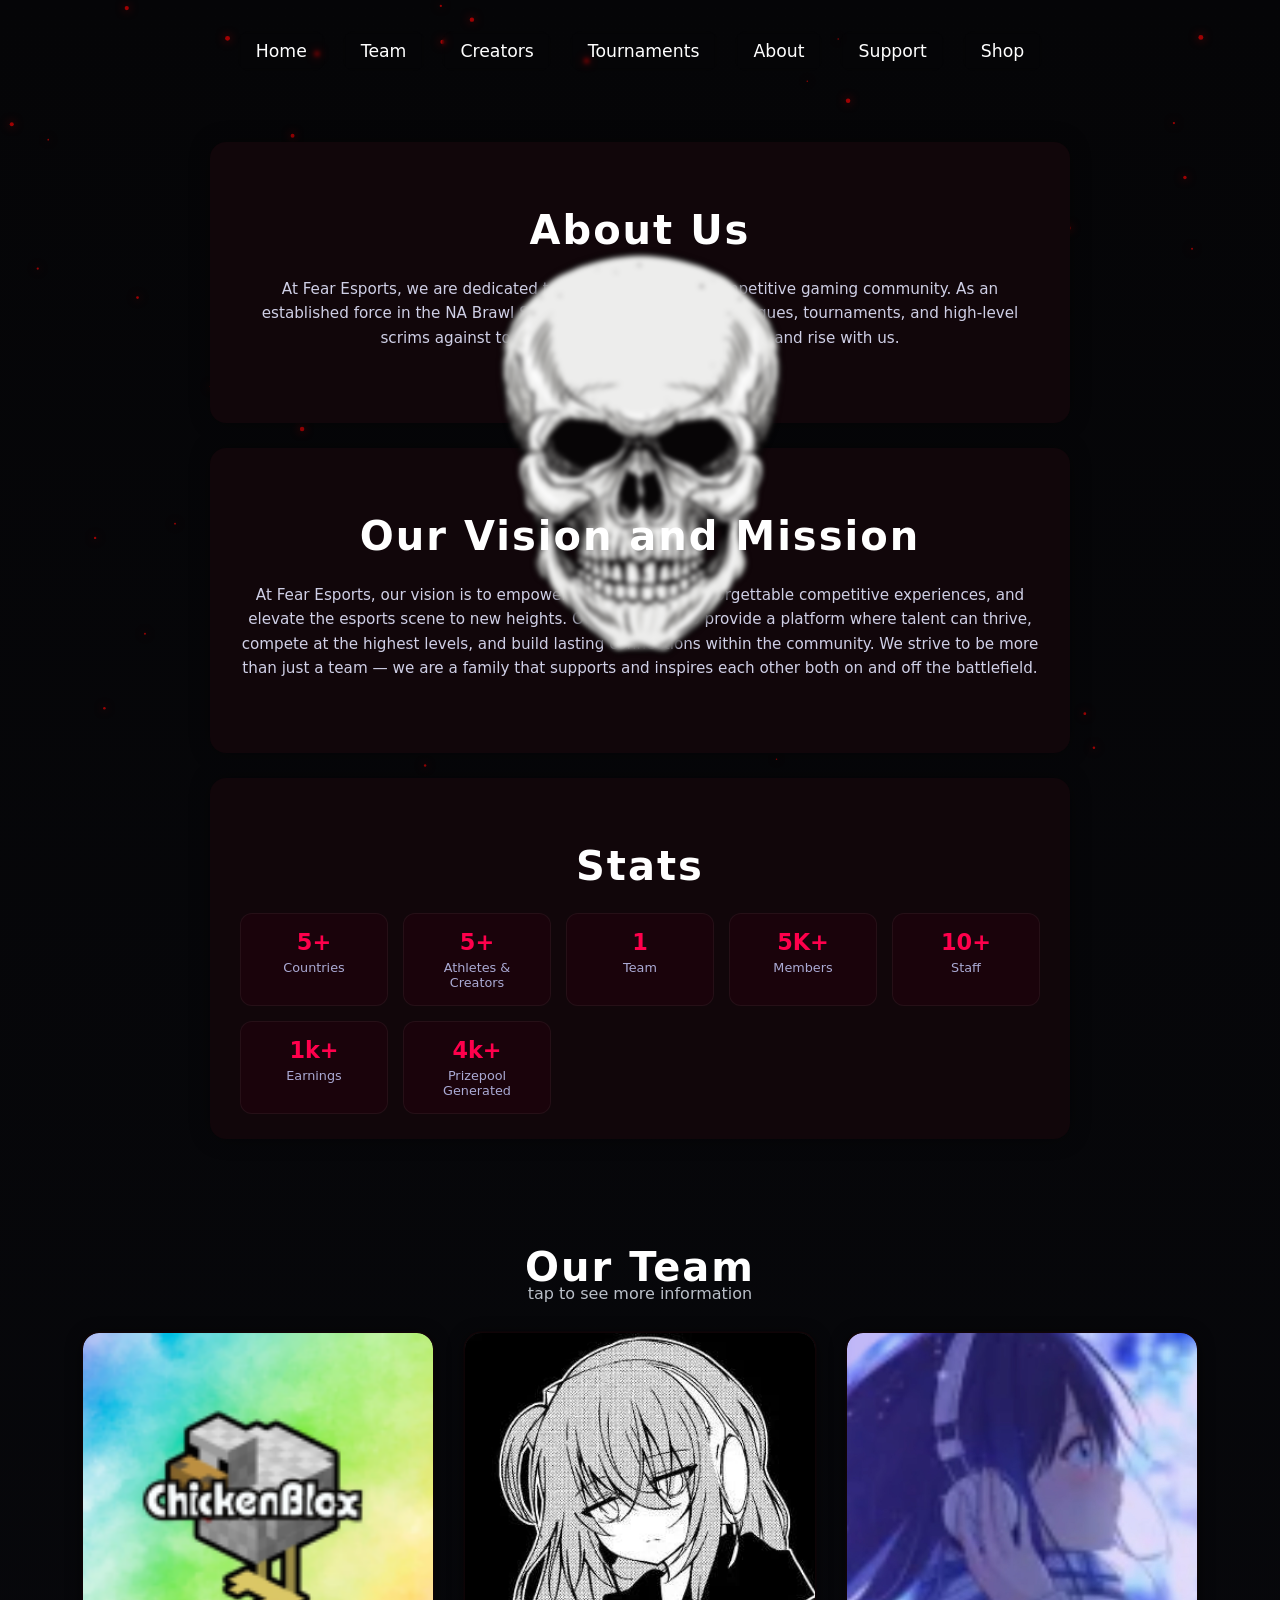
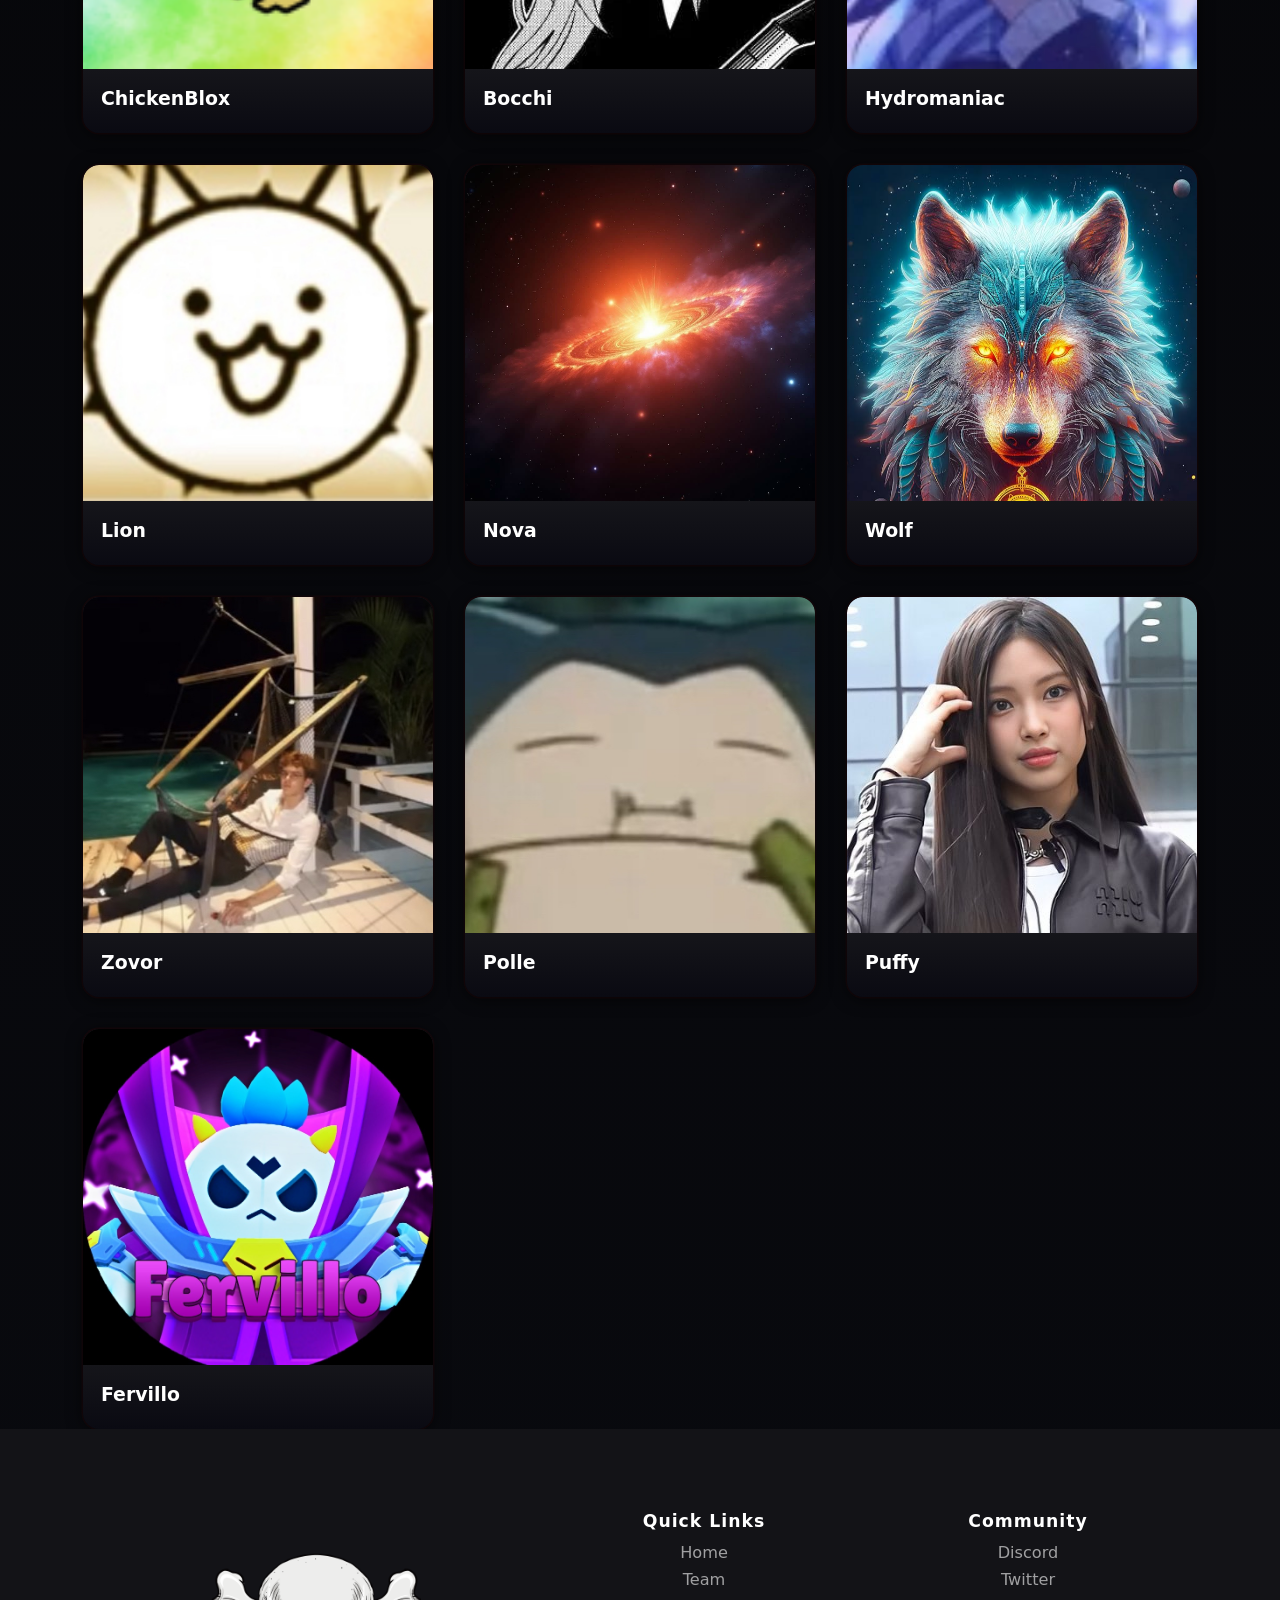
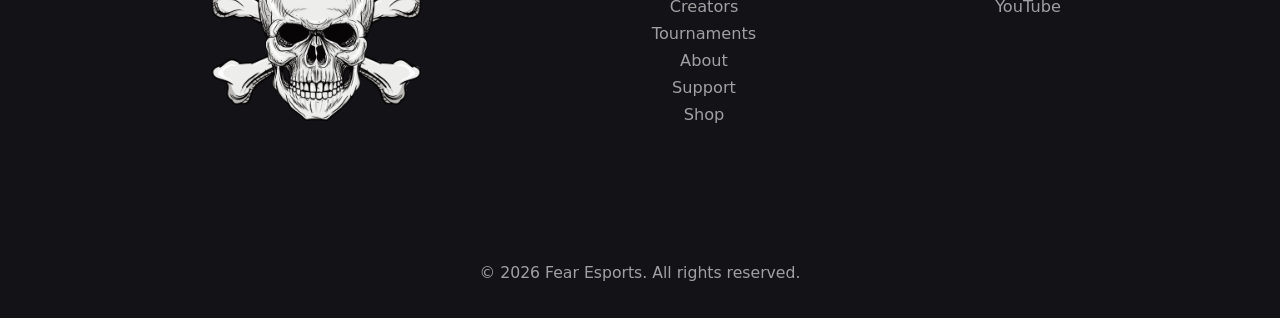
==== about.html @ 71921bb9 "Update about.html" ====
<!doctype html>
    <html lang="en">
    <head>
         <link rel="stylesheet" href="style.css">
        <meta charset="utf-8" />
        <meta name="viewport" content="width=device-width,initial-scale=1" />
        <title>About - Fear Esports</title>
    </head>
    <body>
        <canvas id="particles"></canvas>
        <header>
               
            <nav>
                <a href="index.html">Home</a>
                <a href="team.html">Team</a>
                <a href="creators.html">Creators</a>
                <a href="tournaments.html">Tournaments</a>
                <a href="about.html">About</a>
                 <a href="https://www.paypal.com/paypalme/FearEsportsOfficial?country.x=US&locale.x=en_US" target="_blank">Support</a>
                <a href="shop.html">Shop</a>
            </nav>
        </header>
 




          <main>
                <canvas id="particles"></canvas>
      
               <img src="skull2.png" class="bg-skull2">

   
            <section class="about-cards-section">
       <div class="about-container">

    <div class="about-section">
        <h2 class="about-title">About Us</h2>
        <p class="about-description">
            At Fear Esports, we are dedicated to building a thriving competitive gaming community. As an established force in the NA Brawl Stars scene, we compete in leagues, tournaments, and high-level scrims against top-tier teams. Join the Skullreapers and rise with us.
        </p>
    </div>

    <div class="about-section">
        <h2 class="about-title">Our Vision and Mission</h2>
        <p class="about-description">
          At Fear Esports, our vision is to empower players, create unforgettable competitive experiences, and elevate the esports scene to new heights. Our mission is to provide a platform where talent can thrive, compete at the highest levels, and build lasting connections within the community. We strive to be more than just a team — we are a family that supports and inspires each other both on and off the battlefield.
    </p>
        </p>
    </div>

    <div class="about-section">
        <h2 class="about-title">Stats</h2>
        <div class="stats-grid">
            <div class="stat-box">
                <div class="stat-number">5+</div>
                <div class="stat-label">Countries</div>
            </div>
            <div class="stat-box">
                <div class="stat-number">5+</div>
                <div class="stat-label">Athletes & Creators</div>
            </div>
            <div class="stat-box">
                <div class="stat-number">1</div>
                <div class="stat-label">Team</div>
            </div>
            <div class="stat-box">
                <div class="stat-number">5K+</div>
                <div class="stat-label">Members</div>
            </div>
            <div class="stat-box">
                <div class="stat-number">10+</div>
                <div class="stat-label">Staff</div>
            </div>
            <div class="stat-box">
                <div class="stat-number">1k+</div>
                <div class="stat-label">Earnings</div>
            </div>
            <div class="stat-box">
                <div class="stat-number">4k+</div>
                <div class="stat-label">Prizepool Generated</div>
            </div> 
            </div>
        </div>
    </div>

</div>
            </section>







            <section class="admin-section">
                <h2 class="about-title">Our Team</h2>
                <p style="text-align: center; position: relative; top: -30px;">tap to see more information</p>


                
            <!-- Roles 
                <span class="team-card-roleabout COO">Owner</span>
                <span class="team-card-roleabout NAManager">NA Manager</span>
                <span class="team-card-roleabout SocialMediaManager">Social Media Manager</span>
                <span class="team-card-roleabout HeadofTournamentManagement">Head of Tournament Management</span>
                <span class="team-card-roleabout EUManager">EU Manager</span>
                <span class="team-card-roleabout EventsOrganizer">Events Organizer</span>
                <span class="team-card-roleabout HeadofContentCreation">Head of Content Creation</span>
                <span class="team-card-roleabout APACManager">APAC Manager</span>
                <span class="team-card-roleabout TournamentAdmin">Tournament Admin</span>
                <span class="team-card-roleabout HeadofTicketSupport">Head of Ticket Support</span>
                <span class="team-card-roleabout OutreachManager">Outreach Manager</span>
                <span class="team-card-roleabout HeadofActivityManagement">Head of Activity Management</span>
                <span class="team-card-roleabout AEO">AEO</span>
                <span class="team-card-roleabout HeadofBranding">Head of Branding</span>
            -->
                <div class="team-cards-grid admin-cards-grid">
                    <div class="team-card" tabindex="0">
                        <div class="team-card-inner">
                            <div class="team-card-front">
                                <div class="team-card-img-wrap">
                                    <img src="ChickenBlox.png" alt="Admin 1" class="team-card-img">
                                    <div class="team-card-img-gradient"></div>
                                </div>
                                <div class="team-card-info">
                                    <div class="team-card-name">ChickenBlox</div>
                                 
                               
                                </div>
                            </div>
                            <div class="team-card-back">
                                <div class="team-card-back-content">
                                        <div class="team-card-roleabout-row">
                                            <span class="team-card-roleabout COO">Owner</span>
                                            <span class="team-card-roleabout NAManager">NA Manager</span>
                                            <span class="team-card-roleabout HeadofTournamentManagement">Head of Tournament Management</span>
                               
                                        </div>
                                
                                    <div class="team-card-socials">
                                    <a href="https://brawlytix.com/profile/2QLRUU208" target="_blank" class="team-card-social bs" aria-label="Twitter">BS</a>
                                    </div>
                                    <div class="team-card-desc">I fear the pain has just started</div>
                                </div>
                            </div>
                        </div>
                    </div>
                    <div class="team-card" tabindex="0">
                        <div class="team-card-inner">
                            <div class="team-card-front">
                                <div class="team-card-img-wrap">
                                    <img src="Boochi.jpg" alt="Admin 1" class="team-card-img">
                                    <div class="team-card-img-gradient"></div>
                                </div>
                                <div class="team-card-info">
                                    <div class="team-card-name">Bocchi</div>
                                    
                          
                                </div>
                            </div>
                            <div class="team-card-back">
                                <div class="team-card-back-content">
                                                    <span class="team-card-roleabout EUManager">EU Manager</span>
                <span class="team-card-roleabout EventsOrganizer">Events Organizer</span>
                                
                                    <div class="team-card-socials">
                                       <a href="https://brawlytix.com/profile/PQU9CRCYG" target="_blank" class="team-card-social bs" aria-label="Twitter">BS</a>
                                    </div>
                                    <div class="team-card-desc">randomassquotethatiwillyoinkfromdiscord</div>
                                </div>
                            </div>
                        </div>
                    </div>
                         <div class="team-card" tabindex="0">
                        <div class="team-card-inner">
                            <div class="team-card-front">
                                <div class="team-card-img-wrap">
                                    <img src="Hydromaniac.png" alt="Admin 1" class="team-card-img">
                                    <div class="team-card-img-gradient"></div>
                                </div>
                                <div class="team-card-info">
                                    <div class="team-card-name">Hydromaniac</div>
                                    
                          
                                </div>
                            </div>
                            <div class="team-card-back">
                                <div class="team-card-back-content">
                                               <span class="team-card-roleabout HeadofContentCreation">Head of Content Creation</span>
                                
                                    <div class="team-card-socials">
                                      <a href="https://brawlytix.com/profile/2JLG9PQUOY" target="_blank" class="team-card-social bs" aria-label="Twitter">BS</a>
                                    </div>
                                    <div class="team-card-desc">Life is a lemon, if you take a singular bite it seems sour, take enough bites and it starts to get sweet</div>
                                </div>
                            </div>
                        </div>
                    </div>
                    <div class="team-card" tabindex="0">
                        <div class="team-card-inner">
                            <div class="team-card-front">
                                <div class="team-card-img-wrap">
                                    <img src="Lion.png" alt="Admin 1" class="team-card-img">
                                    <div class="team-card-img-gradient"></div>
                                </div>
                                <div class="team-card-info">
                                    <div class="team-card-name">Lion</div>
                                    
                          
                                </div>
                            </div>
                            <div class="team-card-back">
                                <div class="team-card-back-content">
                                                <span class="team-card-roleabout APACManager">APAC Manager</span>
                                                          <span class="team-card-roleabout TournamentAdmin">Tournament Admin</span>
                                                                    <span class="team-card-roleabout HeadofTicketSupport">Head of Ticket Support</span>
                                
                                    <div class="team-card-socials">
                                    <a href="https://brawlytix.com/profile/8RQ9YLQ9V" target="_blank" class="team-card-social bs" aria-label="Twitter">BS</a>
                                    </div>
                                    <div class="team-card-desc">I don't serve for fame, I serve to help</div>
                                </div>
                            </div>
                        </div>
                    </div>
                         <div class="team-card" tabindex="0">
                        <div class="team-card-inner">
                            <div class="team-card-front">
                                <div class="team-card-img-wrap">
                                    <img src="Nova.jpg" alt="Admin 1" class="team-card-img">
                                    <div class="team-card-img-gradient"></div>
                                </div>
                                <div class="team-card-info">
                                    <div class="team-card-name">Nova</div>         
                                </div>
                            </div>
                            <div class="team-card-back">
                                <div class="team-card-back-content">
                                               <span class="team-card-roleabout OutreachManager">Outreach Manager</span>
                                                     <span class="team-card-roleabout HeadofActivityManagement">Head of Activity Management</span>
                                
                                    <div class="team-card-socials">
                                   <a href="https://brawlytix.com/profile/2LQG2PVPOU" target="_blank" class="team-card-social bs" aria-label="Twitter">BS</a>
                                    </div>
                                    <div class="team-card-desc">Death of a star</div>
                                </div>
                            </div>
                        </div>
                    </div>
                         <div class="team-card" tabindex="0">
                        <div class="team-card-inner">
                            <div class="team-card-front">
                                <div class="team-card-img-wrap">
                                    <img src="Rostervviof.png" alt="Admin 1" class="team-card-img">
                                    <div class="team-card-img-gradient"></div>
                                </div>
                                <div class="team-card-info">
                                    <div class="team-card-name">Wolf</div>
                                    
                          
                                </div>
                            </div>
                            <div class="team-card-back">
                                <div class="team-card-back-content">
                                              <span class="team-card-roleabout NAManager">NA Manager</span>
                                
                                    <div class="team-card-socials">
                                       <a href="https://brawlytix.com/profile/PCLQPQC9J" target="_blank" class="team-card-social bs" aria-label="Twitter">BS</a>
                                    </div>
                                    <div class="team-card-desc">Twilight now shines where shadows once were</div>
                                </div>
                            </div>
                        </div>
                    </div>
                         <div class="team-card" tabindex="0">
                        <div class="team-card-inner">
                            <div class="team-card-front">
                                <div class="team-card-img-wrap">
                                    <img src="zovor.png" alt="Admin 1" class="team-card-img">
                                    <div class="team-card-img-gradient"></div>
                                </div>
                                <div class="team-card-info">
                                    <div class="team-card-name">Zovor</div>
                                    
                          
                                </div>
                            </div>
                            <div class="team-card-back">
                                <div class="team-card-back-content">
                                                <span class="team-card-roleabout AEO">AEO</span>
                                                         <span class="team-card-roleabout APACManager">APAC Manager</span>
                                                         <span class="team-card-roleabout HeadofBranding">Head of Branding</span>
                                
                                    <div class="team-card-socials">
                                       <a href="https://brawlytix.com/profile/2L2CJVG20" target="_blank" class="team-card-social bs" aria-label="Twitter">BS</a>
                                    </div>
                                    <div class="team-card-desc">You’ll meet a lot of stupid people in life that you will need to ignore</div>
                                </div>
                            </div>
                        </div>
                    </div>
                         <div class="team-card" tabindex="0">
                        <div class="team-card-inner">
                            <div class="team-card-front">
                                <div class="team-card-img-wrap">
                                    <img src="Polle.png" alt="Admin 1" class="team-card-img">
                                    <div class="team-card-img-gradient"></div>
                                </div>
                                <div class="team-card-info">
                                    <div class="team-card-name">Polle</div>
                                    
                          
                                </div>
                            </div>
                            <div class="team-card-back">
                                <div class="team-card-back-content">
                                      <span class="team-card-roleabout TournamentAdmin">Tournament Admin</span>
                                
                                    <div class="team-card-socials">
                                       <a href="https://brawlytix.com/profile/9YQURLYU" target="_blank" class="team-card-social bs" aria-label="Twitter">BS</a>
                                    </div>
                                    <div class="team-card-desc">i am eepy</div>
                                </div>
                            </div>
                        </div>
                    </div>
                         <div class="team-card" tabindex="0">
                        <div class="team-card-inner">
                            <div class="team-card-front">
                                <div class="team-card-img-wrap">
                                    <img src="Puffy.png" alt="Admin 1" class="team-card-img">
                                    <div class="team-card-img-gradient"></div>
                                </div>
                                <div class="team-card-info">
                                    <div class="team-card-name">Puffy</div>
                                    
                          
                                </div>
                            </div>
                            <div class="team-card-back">
                                <div class="team-card-back-content">
                                      <span class="team-card-roleabout TournamentAdmin">Tournament Admin</span>
                                                   <span class="team-card-roleabout NAManager">NA Manager</span>
                                
                                    <div class="team-card-socials">
                                   <a href="https://brawlytix.com/profile/L20GJJURY" target="_blank" class="team-card-social bs" aria-label="Twitter">BS</a>
                                    </div>
                                    <div class="team-card-desc">Stay afraid, but do it anyway. What's important is the action.</div>
                                </div>
                            </div>
                        </div>
                    </div>
                         <div class="team-card" tabindex="0">
                        <div class="team-card-inner">
                            <div class="team-card-front">
                                <div class="team-card-img-wrap">
                                    <img src="Fervillo.png" alt="Admin 1" class="team-card-img">
                                    <div class="team-card-img-gradient"></div>
                                </div>
                                <div class="team-card-info">
                                    <div class="team-card-name">Fervillo</div>
                                    
                          
                                </div>
                            </div>
                            <div class="team-card-back">
                                <div class="team-card-back-content">
                                                 <span class="team-card-roleabout TournamentAdmin">Tournament Admin</span>
                                
                                    <div class="team-card-socials">
                            <a href="https://brawlytix.com/profile/8222C9809" target="_blank" class="team-card-social bs" aria-label="Twitter">BS</a>
                                    </div>
                                    <div class="team-card-desc">Be happy with what you have today, because tomorrow you might lose it</div>
                                </div>
                            </div>
                        </div>
                    </div>


                    

                </div>
            </section>
        </main>







        
               <footer>
             <footer class="esports-footer">
                    <div class="footer-main">
                        <div class="footer-col brand-col">
                            <img src="skull.png" alt="Footer Logo or Banner" style="max-width:250px;display:block;margin:0 auto 30px auto;"> 
                        </div>
                        <div class="footer-col">
                            <div class="footer-title">Quick Links</div>
                            <ul class="footer-links">
                            <li><a href="index.html">Home</a></li>
                            <li><a href="team.html">Team</a></li>
                            <li><a href="creators.html">Creators</a></li>
                            <li><a href="tournaments.html">Tournaments</a></li>
                            <li><a href="about.html">About</a></li>
                            <li><a href="support.html">Support</a></li>
                            <li><a href="shop.html">Shop</a></li>
                            </ul>
                        </div>
                    
                        <div class="footer-col">
                            <div class="footer-title">Community</div>
                            <ul class="footer-links">
                                <li><a href="https://discord.gg/6zn6gR9SNB" target="_blank" rel="noopener">Discord</a></li>
                                <li><a href="https://x.com/FearEsportsAcc" target="_blank" rel="noopener">Twitter</a></li>
                                <li><a href="https://www.youtube.com/@OfficialFearEsports" target="_blank" rel="noopener">YouTube</a></li>
                            </ul>
                        </div>
                    </div>
                    <div class="footer-bottom-bar">
                        <div class="footer-bottom-content">
                            <span class="footer-copyright">© 2026 Fear Esports. All rights reserved.</span>
                            <span class="footer-legal">
                    
                            </span>
                        </div>
                    </div>
           
            
    </footer>
                
          <div id="shop-modal" class="modal" style="display:none;">
            <div class="modal-content">
                <span class="close" id="close-modal">&times;</span>
                <h2>WIP</h2>
                <p>this site is under construction</p>
            </div>
        </div>

    

    <script src="scripts.js"></script>
    </body>
    </html>
---- style.css ----
.team-card-roleabout-row {
    display: flex;
    flex-wrap: wrap;
    gap: 8px;
    padding: 8px 0;
    justify-content: flex-start;
    align-items: center;
}
.team-card-roleabout {
    margin: 0;
}

/* CHIKEN, ALL OF THIS IS INDEX OR MAIN PAGE SETTINGS, IF YOU WANT TO CHANGE ANYTHING ON THE OTHER PAGES GO TO THE RESPECTIVE ROW */

/* quick socials */
.quick-socials {
    display: flex;
    justify-content: center;
    align-items: center;
    gap: 20px;
    margin: 0;
    margin-top: 200px;
}

body.index .quick-socials, body.home .quick-socials {
    margin: 100px 0 0 0;
    
}
.quick-social {
    width: 46px;
    height: 46px;
    display: flex;
    align-items: center;
    justify-content: center;
    border-radius: 50%;
    background: red;
    transition: box-shadow 0.25s cubic-bezier(.4,2,.6,1), transform 0.25s cubic-bezier(.4,2,.6,1);
  
    cursor: pointer;
    text-decoration: none;
    outline: none;
}
.quick-social svg {
    display: block;
    width: 22px;
    height: 22px;
    transition: fill 0.25s cubic-bezier(.4,2,.6,1), color 0.25s cubic-bezier(.4,2,.6,1);
}
.quick-social:hover,
.quick-social:focus {
    transform: translateY(-5px) scale(1.08);
     box-shadow: 0 2px 8px 0 #ff000055;
    
}
#discord-logo {
    
         width: auto;
    height: 40px;
}
#twitter-logo {
    
        width: auto;
    height: 40px;
}
#youtube-logo {
   
          width: auto;
    height: 25px;
}


@media (max-width: 600px) {
    .quick-socials {
        gap: 14px;
        margin-top: 22px;
    }
    .quick-social {
        width: 40px;
        height: 40px;
    }
    .quick-social svg {
        width: 18px;
        height: 18px;
    }
}

/* content */
.esports-section {
    max-width: 1100px;
    margin: 0 auto 56px auto;
    padding: 48px 24px 0 24px;
    background: none;
}

.section-header {
    display: flex;
    align-items: flex-end;
    justify-content: space-between;
    margin-bottom: 28px;
    gap: 16px;
    flex-wrap: wrap;
}
.section-header h2 {
    font-size: 2.2rem;
    font-weight: 800;
    color: #fff;
    margin: 0 0 2px 0;
    letter-spacing: 1px;
}
.section-subtitle {
    color: #b0b6c4;
    font-size: 1rem;
    margin: 2px 0 0 0;
}


/* Featured News */
.featured-news-row {
    display: flex;
    gap: 32px;
    flex-wrap: wrap;
}
.featured-card {
    position: relative;
    flex: 1 1 48%;
    min-width: 320px;
    max-width: 540px;
    height: 340px;
    background-size: cover;
    background-position: center;
    border-radius: 16px;
    overflow: hidden;
    box-shadow: 0 6px 32px 0 #000a, 0 0 0 1px #ff000010;
    display: flex;
    flex-direction: column;
    justify-content: flex-end;
    transition: transform 0.25s cubic-bezier(.4,2,.6,1), box-shadow 0.25s cubic-bezier(.4,2,.6,1), filter 0.25s cubic-bezier(.4,2,.6,1);
    cursor: pointer;
}
.featured-card:hover {
    transform: scale(1.035) translateY(-8px);
    box-shadow: 0 8px 48px 0 #ff000055, 0 0 0 2px #ff0000cc;
    filter: brightness(1.08) saturate(1.1);
    z-index: 2;
}
.featured-card:hover .featured-gradient {
    opacity: 0.92;
}
.featured-gradient {
    position: absolute;
    left: 0; right: 0; bottom: 0; top: 0;
    background: linear-gradient(0deg, #050507 60%, transparent 100%);
    opacity: 0.82;
    transition: opacity 0.25s cubic-bezier(.4,2,.6,1);
    z-index: 1;
}
.category-tag {
    position: absolute;
    top: 18px;
    left: 18px;
    background: linear-gradient(90deg, #ff0000 0%, #a80000 100%);
    color: #fff;
    font-size: 0.92rem;
    font-weight: 700;
    padding: 5px 18px;
    border-radius: 16px;
    z-index: 2;
    box-shadow: 0 2px 12px 0 #ff000055;
    letter-spacing: 0.5px;
}
.featured-content {
    position: relative;
    z-index: 2;
    padding: 0 28px 32px 28px;
    color: #fff;
    display: flex;
    flex-direction: column;
    gap: 10px;
}
.featured-title {
    font-size: 1.5rem;
    font-weight: 800;
    margin: 0 0 2px 0;
    text-shadow: 0 2px 16px #000a;
}
.featured-desc {
    font-size: 1.08rem;
    color: #e6eef8;
    opacity: 0.92;
    margin-bottom: 8px;
}
.read-story {
    color: #ff0000;
    font-weight: 600;
    text-decoration: none;
    font-size: 1.05rem;
    transition: color 0.2s, text-shadow 0.2s;
}
.read-story:hover {
    color: #fff;
    text-shadow: 0 0 8px #ff0000, 0 0 16px #ff0000;
}

/* Latest News */
.latest-news-grid {
    display: grid;
    grid-template-columns: repeat(3, 1fr);
    gap: 24px;
}
.news-card {
    background: #11060a;
    border-radius: 14px;
    box-shadow: 0 2px 16px 0 #0007;
    overflow: hidden;
    display: flex;
    flex-direction: row;
    align-items: center;
    gap: 16px;
    padding: 18px 18px 18px 12px;
    transition: transform 0.25s cubic-bezier(.4,2,.6,1), box-shadow 0.25s cubic-bezier(.4,2,.6,1);
    cursor: pointer;
    border: 1.5px solid #1a0a12;
}
.news-card:hover {
    transform: scale(1.035);
    box-shadow: 0 4px 32px 0 #ff000055, 0 0 0 2px #ff0000cc;
    z-index: 2;
}


.news-card:hover .news-title {
    color: #ff0000;
    text-shadow: 0 0 8px #ff0000;
    
}



.news-thumb {
    width: 64px;
    height: 64px;
    object-fit: cover;
    border-radius: 10px;
    box-shadow: 0 2px 8px 0 #0005;
}
.news-info {
    display: flex;
    flex-direction: column;
    gap: 4px;
}
.news-title {
    font-size: 1.08rem;
    font-weight: 700;
    color: #fff;
    margin: 0;
    border-bottom: 2px solid transparent;
    transition: color 0.25s cubic-bezier(.4,2,.6,1), border-bottom 0.25s cubic-bezier(.4,2,.6,1), text-shadow 0.25s cubic-bezier(.4,2,.6,1);
}
.news-date {
    color: #b0b6c4;
    font-size: 0.98rem;
}

/* Latest Videos */
.videos-grid {
    display: grid;
    grid-template-columns: repeat(3, 1fr);
    gap: 24px;
}
.video-card {
    background: #11060a;
    border-radius: 14px;
    box-shadow: 0 2px 16px 0 #0007;
    overflow: hidden;
    display: flex;
    text-decoration: none;
    flex-direction: column;
    align-items: flex-start;
    transition: transform 0.25s cubic-bezier(.4,2,.6,1), box-shadow 0.25s cubic-bezier(.4,2,.6,1);
    cursor: pointer;
    border: 1.5px solid #1a0a12;
}
.video-card:hover {
    transform: scale(1.035);
    box-shadow: 0 4px 32px 0 #ff000055, 0 0 0 2px #ff0000cc;
    z-index: 2;
}
.video-thumb-wrap {
    position: relative;
    width: 100%;
    aspect-ratio: 16/9;
    background: #18181c;
    overflow: hidden;
    display: flex;
    align-items: center;
    justify-content: center;
}
.video-thumb {
    width: 100%;
    height: 100%;
    object-fit: cover;
    display: block;
    transition: filter 0.25s cubic-bezier(.4,2,.6,1);
}
.video-overlay {
    position: absolute;
    left: 0; right: 0; top: 0; bottom: 0;
    background: linear-gradient(0deg, #050507 10%, transparent 90%);
    opacity: 0.32;
    transition: opacity 0.25s cubic-bezier(.4,2,.6,1);
    z-index: 2;
}
.video-card:hover .video-overlay {
    opacity: 0.12;
}
.video-play {
    position: absolute;
    left: 50%;
    top: 50%;
    transform: translate(-50%, -50%) scale(1);
    z-index: 3;
    transition: transform 0.25s cubic-bezier(.4,2,.6,1);
    
}
.video-card:hover .video-play {
    transform: translate(-50%, -50%) scale(1.18);
}
.video-duration {
    position: absolute;
    right: 10px;
    bottom: 10px;
    background: rgba(0,0,0,0.7);
    color: #fff;
    font-size: 0.92rem;
    padding: 2px 10px;
    border-radius: 8px;
    z-index: 4;
    font-weight: 600;
    letter-spacing: 0.5px;
}
.video-title {
    font-size: 1.08rem;
    font-weight: 700;
    color: #fff;
    margin: 16px 0 12px 0;
    padding: 0 18px;
    text-align: left;
    width: 100%;
}

/* Responsive Styles for Esports Sections */
@media (max-width: 900px) {
    .featured-news-row {
        flex-direction: column;
        gap: 24px;
    }
    .featured-card {
        min-width: 0;
        width: 100%;
        max-width: 100%;
        height: 260px;
    }
    .latest-news-grid, .videos-grid {
        grid-template-columns: 1fr 1fr;
    }
}
@media (max-width: 700px) {
    .esports-section {
        padding: 32px 4vw 0 4vw;
    }
    .section-header h2 {
        font-size: 1.3rem;
    }
    .section-subtitle {
        font-size: 0.92rem;
    }
    .featured-card {
        height: 180px;
    }
    .latest-news-grid, .videos-grid {
        grid-template-columns: 1fr;
        gap: 14px;
    }
    .video-title, .news-title {
        font-size: 1rem;
    }
}
/* Responsive design for the entire site */
@media (max-width: 1100px) {
    main {
        max-width: 98vw;
        padding: 0 2vw;
    }
}

@media (max-width: 900px) {
    .welcomelogo {
        font-size: 2.5rem;
        max-width: 8ch;
    }
    .catchphrase {
        font-size: 1rem;
        max-width: 10ch;
    }
    .grid {
        grid-template-columns: 1fr 1fr;
        gap: 10px;
    }
}

@media (max-width: 700px) {
    header {
        padding: 10px 4vw 0 4vw;
        min-height: 60px;
    }
    nav {
        flex-wrap: wrap;
        gap: 8px;
    }
    nav a {
        padding: 7px 10px;
        font-size: 0.98em;
    }
    .brand {
        font-size: 1.3rem;
    }
    .welcomelogo-section {
        padding-top: 3vh;
    }
    .below-divider {
        padding: 32px 0 20px 0;
    }
}

@media (max-width: 500px) {
    body {
        font-size: 0.98rem;
    }
    header {
        padding: 6px 2vw 0 2vw;
        gap: 6px;
    }
    nav {
        gap: 4px;
    }
    nav a {
        padding: 5px 6px;
        font-size: 0.92em;
    }
    .brand {
        font-size: 1.1rem;
    }
    .welcomelogo {
        font-size: 1.5rem;
        max-width: 6ch;
    }
    .catchphrase {
        font-size: 0.9rem;
        max-width: 8ch;
    }
    .grid {
        grid-template-columns: 1fr;
        gap: 6px;
    }
    .member {
        padding: 7px;
    }
    .modal-content {
        padding: 16px 8px 12px 8px;
        min-width: 120px;
    }
}

* {
    box-sizing: border-box;
}

:root {
    --bg: #050507;
    --card: #11060a;
    --text: #e6eef8;
}

html, body {
    min-height: 100vh;
    background: var(--bg);
}

body {
    margin: 0;
    font-family: Inter, system-ui, Segoe UI, Roboto, Arial;
    background: linear-gradient(180deg, #050507 0%, #090a0f 100%);
    background-color: supercool;
    color: var(--text);
    padding: 0px;
    display: flex;
    flex-direction: column;
}

header {
    display: flex;
    align-items: center;
    justify-content: space-between;
    gap: 12px;
    margin-bottom: 22px;
    padding: 16px 20px;
    min-height: 80px;
    flex-direction: column;
    align-items: center;
    justify-content: center;
    gap: 10px;
    padding: 16px 20px 0 20px;

} 

.brand {
    display: flex;
    flex-direction: column;
    align-items: flex-start;
    gap: 2px;
    text-decoration: none;
    color: var(--text);
     align-items: center;
    font-size: 2rem;
    letter-spacing: 2px;
}
   

.fear {
    color: white;
}

.esports {
    color: red;
}

.catchphrase {
    font-size: 0.8em;
    color: var(--text);
}

.logo {
    width: 44px;
    height: 44px;
    border-radius: 8px;
    background: linear-gradient(135deg, var(--accent), #ca0000);
    display: grid;
    place-items: center;
    font-weight: 700;
    color: white;
}

nav {
    display: flex;
    flex-direction: row;
    justify-content: center;
    align-items: center;
    gap: 18px;
    margin-top: 6px;
}

nav a {
    color: #ffffff;
    text-decoration: none;
    padding: 10px 18px;
    border-radius: 12px;
    transition: all 0.25s cubic-bezier(.4,2,.6,1);
    position: relative;
    font-size: 1.08rem;
    font-weight: 500;

    backdrop-filter: blur(2px);
}
 

nav a {
    padding: 10px 18px;
    border-radius: 12px;
    transition: all 0.3s cubic-bezier(.4,2,.6,1);
    font-size: 1.08rem;
    font-weight: 500;

    backdrop-filter: blur(2px);
}
nav a::after {
    content: '';
    position: absolute;
    bottom: 0;
    left: 0;
    width: 0;
    height: 3px;
    background: red;
    transition: width 0.25s cubic-bezier(.4,2,.6,1);
}

nav a:hover {
    color: red;
    text-shadow: 0 0 40px red, 0 0 60px red, 0 0 80px red;
        color: #fff;
    

}


nav a:hover::after {
    width: 100%;
}

main {
    min-height: 100vh;
    max-width: 1100px;
    margin: 0 auto;
    flex: 1;
    display: flex;
    flex-direction: column;
    align-items: center;
    justify-content: center;
    gap: 0;
}

.welcomelogo-section {
    position: relative;
    display: flex;
    flex-direction: column;
    align-items: center;
    justify-content: flex-start;
    min-height: 60vh;
    padding-top: 7vh;
    width: 100%;
}

.welcomelogo-section::before {
    content: "";
    position: absolute;
    top: 20%;
    left: 50%;
    transform: translate(-50%, -50%);
    width: 480px;
    height: 480px;
    background: radial-gradient(circle, rgba(255,0,0,0.16) 0%, transparent 70%);
    z-index: 1;
    pointer-events: none;
}

.welcomelogo, .catchphrase, .divider {
    position: relative;
    z-index: 2;
}

.welcomelogo {
    margin: 0 auto;
    text-align: center;
    font-size: clamp(3rem, 7vw, 5.5rem);
    line-height: 1;
    font-weight: 900;
    text-transform: none;
    color: #ffffff;
    font-family: Inter, system-ui, Segoe UI, Roboto, Arial;
    display: inline-block;
    overflow: hidden;
    white-space: nowrap;
    border-right: .15em solid #ffffff;
    animation: typing-heading 0.8s steps(12,end) 0.1s forwards, blink .5s step-end 3 0.1s forwards;
    width: 0;
        max-width: 10.3ch;
        animation-fill-mode: forwards;

}
.welcomelogo {
    transition: transform 0.08s ease, opacity 0.08s ease;
}


.glitch-layer {
    position: absolute;
    left: 0;
    top: 0;
    pointer-events: none;
    opacity: 0;
}

.glitch-red {
    color: #990000;
}

.glitch-white {
    color: none ;
}


.font-glitch-1 {
    font-family: 'Courier New', monospace;
}

.font-glitch-2 {
    font-family: 'Arial Black', sans-serif;
}

.catchphrase {
    margin: 14px auto 0;
    text-align: center;
    color: red;
    font-size: 1.1rem;
    font-weight: 600;
    font-family: Inter, system-ui, Segoe UI, Roboto, Arial;
    display: inline-block;
    overflow: hidden;
    white-space: nowrap;
    border-right: .15em solid #ff0000;
    animation: typing-phrase 1.0s steps(19,end) 0.9s forwards, blink .5s step-end 3 0.9s forwards;
    width: 0;
    max-width: 14.5ch;
    animation-fill-mode: forwards;
}

@keyframes typing-heading {
    from { width: 0; }
    to { width: 14ch; }
}

@keyframes typing-phrase {
    from { width: 0; }
    to { width: 19ch; }
}

@keyframes blink {
    0%, 40% { border-color: currentColor; }
    50%, 100% { border-color: transparent; }
}

main p {
    margin: 0;
    text-align: center;
    color: rgba(230, 238, 248, 0.8);
}

.grid {
    display: grid;
    grid-template-columns: repeat(auto-fit, minmax(220px, 1fr));
    gap: 12px;
}

.member {
    background: var(--card);
    padding: 14px;
    border-radius: 10px;
    border: 1px solid rgba(255, 255, 255, 0.02);
}

.member h3 {
    margin: 0 0 6px 0;
}

footer {
    color: #b0b6c4;
    text-align: center;

    font-size: 0.98rem;
    background: #131317;
    border-top: none;
    padding: 18px 0 12px 0;
    width: 100%;
}

.below-divider {
    background: #fff;
    color: #18181c;
    width: 100%;
    min-width: 0;
    box-sizing: border-box;
    min-height: 40vh;
    padding: 48px 0 32px 0;
    display: flex;
    flex-direction: column;
    align-items: center;
    box-shadow: 0 -2px 24px 0 rgba(0,0,0,0.04);
    z-index: 2;
}


.modal {
    position: fixed;
    z-index: 1000;
    left: 0;
    top: 0;
    width: 100vw;
    height: 100vh;
    display: flex;
    align-items: center;
    justify-content: center;
    background: rgba(0,0,0,0.55);
}
.modal-content {
    background: #18181c;
    color: #fff;
    padding: 32px 36px 24px 36px;
    border-radius: 12px;
    box-shadow: 0 4px 32px 0 rgba(0,0,0,0.25);
    text-align: center;
    min-width: 260px;
    position: relative;
}
.modal-content h2 {
    margin-top: 0;
    color: #ff2222;
    letter-spacing: 2px;
}
.close {
    position: absolute;
    top: 18px;
    right: 28px;
    color: #fff;
    font-size: 2rem;
    font-weight: bold;
    cursor: pointer;
}
.close:hover {
    color: #ff2222;
}


#particles {
    position: fixed;
    top: 0;
    left: 0;
    width: 100vw;
    height: 100vh;
    z-index: 1;
    pointer-events: none;
}

body, main, header, footer, .esports-footer {
    position: relative;
    z-index: 2;
}

.bg-skull {
    position: absolute;
    top: 20%;
    left: 50%;
    transform: translate(-50%, -50%) scale(1.2);
    width: 500px;
    filter: blur(2px);
    z-index: 1;
    pointer-events: none;

     animation: skullPulse 6s ease-in-out infinite;
}



@keyframes skullPulse {
    
    
    0%, 100% {
     
        transform: translate(-50%, -50%) scale(1.15);
        opacity: 0.05;
      
    }
    50% {
       
        transform: translate(-50%, -50%) scale(1.25);
        opacity: 0.08;
    }
}
/* footer */
.esports-footer {
    color: #fff;
    font-family: Inter, system-ui, Segoe UI, Roboto, Arial;
    padding: 64px 0 0 0;
    background: none;
}
.footer-main {
    max-width: 1100px;
    margin: 0 auto;
    display: flex;
    gap: 48px;
    justify-content: space-between;
    flex-wrap: wrap;
    padding: 0 24px;
}
.footer-col {
    flex: 1 1 180px;
    min-width: 160px;
    margin-bottom: 36px;
}
.brand-col {
    flex: 1.5 1 260px;
    min-width: 220px;
}
.footer-logo {
    font-size: 1.5rem;
    font-weight: 900;
    letter-spacing: 2px;
    margin-bottom: 10px;
    color: #fff;
}
.footer-desc {
    color: rgba(255,255,255,0.6);
    font-size: 1.02rem;
    margin-bottom: 18px;
    line-height: 1.5;
}
.footer-title {
    font-size: 1.08rem;
    font-weight: 700;
    margin-bottom: 12px;
    color: #fff;
    letter-spacing: 1px;
}
.footer-links {
    list-style: none;
    padding: 0;
    margin: 0;
    display: flex;
    flex-direction: column;
    gap: 8px;
}
.footer-links a {
    color: rgba(255,255,255,0.6);
    text-decoration: none;
    font-size: 1.01rem;
    transition: color 0.25s cubic-bezier(.4,2,.6,1), text-shadow 0.25s cubic-bezier(.4,2,.6,1);
    border-radius: 8px;
    padding: 2px 0;
}
.footer-links a:hover {
    color: #ff0000;
    text-shadow: 0 0 8px #ff0000, 0 0 16px #ff0000;
}
.footer-socials {
    display: flex;
    gap: 14px;
}
.footer-social {
    display: flex;
    align-items: center;
    justify-content: center;
    width: 38px;
    height: 38px;
    border-radius: 50%;
    background: #18181c;
    box-shadow: 0 2px 8px 0 #0005;
    transition: box-shadow 0.25s cubic-bezier(.4,2,.6,1), background 0.25s cubic-bezier(.4,2,.6,1);
    color: #fff;
    text-decoration: none;
    font-size: 1.2rem;
    border: 1.5px solid rgba(255,255,255,0.06);
}
.footer-social:hover {
    background: #18181c;
    box-shadow: 0 0 12px 2px #ff0000, 0 0 24px 4px #ff000055;
    border-color: #ff0000;
}
.footer-bottom-bar {
  
    margin-top: 18px;
    padding: 18px 0 24px 0;
}
.footer-bottom-content {
    max-width: 1100px;
    margin: 0 auto;
    display: flex;
    justify-content: space-between;
    align-items: center;
    gap: 18px;
    padding: 0 24px;
    flex-wrap: wrap;
}
.footer-copyright {
    color: rgba(255,255,255,0.6);
    font-size: 0.98rem;
    position: relative;
     
     left: 50%;
     transform: translateX(-50%);
     z-index: 10;
}
.footer-legal {
    color: rgba(255,255,255,0.6);
    font-size: 0.98rem;
}
.footer-legal a {
    color: rgba(255,255,255,0.6);
    text-decoration: none;
    margin: 0 4px;
    transition: color 0.2s, text-shadow 0.2s;
}
.footer-legal a:hover {
    color: #ff0000;
    text-shadow: 0 0 8px #ff0000, 0 0 16px #ff0000;
}
@media (max-width: 900px) {
    .footer-main {
        flex-direction: column;
        gap: 0;
        padding: 0 4vw;
    }
    .footer-col, .brand-col {
        min-width: 0;
        margin-bottom: 32px;
    }
    .footer-bottom-content {
        flex-direction: column;
        align-items: flex-start;
        gap: 8px;
        padding: 0 4vw;
    }
}



/* CHICKEN, TEAMS PAGE STARTS HERE */


@import url('https://fonts.googleapis.com/css2?family=Inter:wght@400;600;700;900&display=swap');
/*  TEAM PAGE STYLES*/
.team-hero {
    position: relative;
    width: 90vw;
    min-height: 38vh;
    display: flex;
    align-items: center;
    justify-content: center;
    overflow: hidden;
    margin-bottom: 32px;
}



.team-hero-content {
    position: relative;
    z-index: 3;
    width: 100%;
    display: flex;
    flex-direction: column;
    align-items: center;
    justify-content: center;
    padding: 48px 0 36px 0;
}
.team-hero-title {
    color: #fff;
    font-size: 3rem;
    font-weight: 900;
    letter-spacing: 2px;
    text-shadow: 0 4px 32px #000a;
    margin: 0 0 10px 0;
    font-family: Inter, system-ui, Segoe UI, Roboto, Arial;
}
.team-hero-subtitle {
    color: red;
    font-size: 1.25rem;
    font-weight: 500;
    text-align: center;
    margin: 0;
}

.team-section {
    max-width: 1100px;
    margin: 0 auto 48px auto;
    padding: 0 16px;
}
.team-section-header {
    margin-bottom: 18px;
}
.team-section-header h2 {
    color: #fff;
    font-size: 2rem;
    font-weight: 800;
    margin: 0 0 6px 0;
    letter-spacing: 1px;
}
.team-section-desc {
    color: #b0b6c4;
    font-size: 1.08rem;
    margin: 0;
}

.team-cards-grid {
    display: grid;
    grid-template-columns: repeat(3, 1fr);
    gap: 32px;
}
@media (max-width: 900px) {
    .team-cards-grid {
        grid-template-columns: 1fr 1fr;
        gap: 18px;
    }
}
@media (max-width: 700px) {
    .team-cards-grid {
        grid-template-columns: 1fr;
        gap: 14px;
    }
    .team-hero-title {
        font-size: 2rem;
    }
    .team-hero-content {
        padding: 32px 0 18px 0;
    }
    main, body {
        min-height: 100vh;
    }
    footer {
        min-height: 120px;
        padding-bottom: 32px;
    }
    .team-card-img {
        max-width: 100%;
        height: auto;
        object-fit: contain;
    }
}

/* 3D FLIP CARD */
.team-card {
    perspective: 1200px;
    border-radius: 16px;
    background: none;
    cursor: pointer;
    min-height: 400px;
    transition: box-shadow 0.25s cubic-bezier(.4,2,.6,1), transform 0.25s cubic-bezier(.4,2,.6,1);
    box-shadow: 0 2px 16px 0 #000a, 0 0 0 1.5px #ff000010;
    position: relative;
    outline: none;
}
.team-card:focus {
    box-shadow: 0 0 0 2px #ff0000cc, 0 2px 16px 0 #000a;
}
.team-card:hover {
    transform: translateY(-8px) scale(1.03);
    box-shadow: 0 8px 32px 0 #ff000055, 0 0 0 2px #ff0000cc;
}
.team-card .team-card-inner {
    position: relative;
    width: 350px;

    height: 100%;
    transition: transform 0.5s cubic-bezier(.4,2,.6,1);
    transform-style: preserve-3d;
}
.team-card.flipped .team-card-inner {
    transform: rotateY(180deg);
}
.team-card-front, .team-card-back {
    position: absolute;
    width: 100%;
    height: 100%;
    top: 0; left: 0;
    border-radius: 16px;
    backface-visibility: hidden;
    overflow: hidden;
    display: flex;
    flex-direction: column;
    align-items: center;
    justify-content: flex-end;
}
.team-card-front {
    background: linear-gradient(180deg, #18181c 80%, #0a0a12 100%);
    z-index: 2;
}
.team-card-img-wrap {
    position: relative;
    width: 100%;
    height: 100%;
    overflow: hidden;
    border-radius: 16px 16px 0 0;
}
.team-card-img {
    width: 100%;
    height: 100%;
    object-fit:cover;
    display: block;

}
.team-card-img-gradient {
    position: absolute;
    left: 0; right: 0; bottom: 0; top: 0;

    opacity: 0.82;
    z-index: 1;
}
.team-card-info {
    position: relative;
    z-index: 2;
    width: 100%;
    padding: 18px 18px 22px 18px;
    display: flex;
    flex-direction: column;
    align-items: flex-start;
    gap: 6px;
}
.team-card-name {
    font-size: 1.18rem;
    font-weight: 800;
    color: #fff;
    margin-bottom: 2px;
}
.team-card-real {
    color: #b0b6c4;
    font-size: 1.01rem;
    font-weight: 500;
}
.team-card-role {
    display: inline-block;
    font-size: 0.92rem;
    font-weight: 700;
    padding: 4px 16px;
    border-radius: 12px;
    margin-top: 8px;
    letter-spacing: 0.5px;
    background: linear-gradient(90deg, #ff0000 0%, #a80000 100%);
    color: #fff;
    box-shadow: 0 2px 12px 0 #ff000055;
}
.team-card-role.manager {
    background: linear-gradient(90deg, #ff4d4d 0%, #a80000 100%);
}
.team-card-role.analyst {
    background: linear-gradient(90deg, #b000ff 0%, #4d007a 100%);
}
.team-card-role.talent {
    background: linear-gradient(90deg, #ffb300 0%, #a86a00 100%);
}
.team-card-back {
    background: linear-gradient(180deg, #131317 90%, #0a0a12 100%);
    color: #fff;
    transform: rotateY(180deg);
    z-index: 3;
    box-shadow: 0 2px 16px 0 #000a, 0 0 0 1.5px #ff000010;
}
.team-card-back-content {
    width: 100%;
    padding: 32px 18px 18px 18px;
    display: flex;
    flex-direction: column;
    align-items: flex-start;
    gap: 10px;
}
.team-card-username {
    font-size: 1.08rem;
    font-weight: 700;
    color: #ff0000;
    margin-bottom: 2px;
}
.team-card-socials {
    display: flex;
    gap: 10px;
    margin-bottom: 6px;
}
.team-card-social {
    display: inline-block;
    background: #18181c;
    color: #fff;
    border-radius: 8px;
    padding: 3px 12px;
    font-size: 0.98rem;
    font-weight: 600;
    text-decoration: none;
    transition: background 0.25s cubic-bezier(.4,2,.6,1), color 0.25s cubic-bezier(.4,2,.6,1), box-shadow 0.25s cubic-bezier(.4,2,.6,1);
    box-shadow: 0 2px 8px 0 #ff000033;
}
.team-card-social.ig {
    color: #ff4d8b;
}
.team-card-social.tw {
    color: #1da1f2;
}
.team-card-social.bs {
    color: yellow;
}
.team-card-social.tk {
    color: #ff00aa;
}
.team-card-social:hover {
    background: red;
    color: #fff;
    box-shadow: 0 0 8px #ff0000, 0 0 16px #ff0000;
}
.team-card-desc {
    color: #e6eef8;
    font-size: 1.01rem;
    opacity: 0.92;
    margin-top: 4px;
}
.team-card:hover, .team-card:focus {
    box-shadow: 0 8px 32px 0 #ff000055, 0 0 0 2px #ff0000cc;
    transform: translateY(-8px) scale(1.03);
}

.team-card:active {
    transform: scale(0.98);
}
.team-card:active, .team-card:focus {
    box-shadow: 0 4px 16px 0 #ff000033, 0 0 0 1.5px #ff000010;
}
.team-card:hover, .team-card:focus {
      box-shadow: 0 8px 48px 0 #ff000055, 0 0 0 2px #ff0000cc;
}

/* Responsive min height for cards */
@media (max-width: 700px) {
    .team-card {
        min-height: 260px;
    }
}










/* TOURNAMENTS SECTION */
.tournaments-title {
    color: #fff;
    font-size: 2.5rem;
    text-align: center;
    margin: 2.5rem 0 1.5rem 0;
    letter-spacing: 2px;
    z-index: 2;
    position: relative;
}

.tournaments-section {
    width: 100%;
    max-width: 1200px;
    margin: 0 auto 3rem auto;
    padding: 0 1rem;
    z-index: 2;
    position: relative;
}

.tournaments-grid {
    display: grid;
    grid-template-columns: 1fr;
    gap: 2.5rem;
    margin-bottom: 2rem;
    z-index: 2;
    position: relative;
    right: 0;
  
}

/* i added this bc i know ur gonna be looking for this the amount of tournaments per screen size is showed here dont touch any of the existing ones just create new ones */


@media (min-width: 700px) {
    .tournaments-grid {
        grid-template-columns: 1fr 1fr;
    }
}
@media (min-width: 1000px) {
    .tournaments-grid {
        grid-template-columns: 1fr 1fr 1fr;
    }
}
@media (min-width: 1400px) {
    .tournaments-grid {
        grid-template-columns: 1fr 1fr 1fr 1fr;
    }
}



@media (min-width: 1800px) {
    .tournaments-grid {
        right: 30%;
    }
}

@media (max-width: 1200px) {
    .tournaments-grid {
        grid-template-columns: repeat(3, 1fr);
    }
}
@media (max-width: 900px) {
    .tournaments-grid {
        grid-template-columns: repeat(2, 1fr);
    }
}




/* it ends here dont touch anything below */

@media (max-width: 600px) {
    .tournaments-grid {
        grid-template-columns: 1fr;
        gap: 1.2rem;
    }
    .tournament-card {
        min-height: 260px;
    }
    .tournament-card-header,
    .tournament-card-body,
    .tournament-card-footer {
        padding-left: 0.7rem;
        padding-right: 0.7rem;
    }
}







.tournament-status.tba {
    background: #333;
    border-color: #444;
    color: #bbb;
}
.tournament-btn.tba {
    background: #22222a;
    color: #bbb;
    border-color: #444;
    cursor: not-allowed;
}


.tournament-card {
    background: linear-gradient(135deg, #18181c 80%, #1a1a1f 100%);
    border: 1.5px solid #22222a;
    border-radius: 1.2rem;
    box-shadow: 0 4px 32px 0 #000a  ;
    overflow: hidden;
    display: flex;
    flex-direction: column;
    min-height: 340px;
    width: 400px;
    max-width: 100%;
    margin: 0;
    transition: transform 0.25s cubic-bezier(.4,2,.6,1), box-shadow 0.25s cubic-bezier(.4,2,.6,1);
    position: relative;
    z-index: 2;
}
.tournament-card:hover {
    transform: translateY(-6px) scale(1.025);
     box-shadow: 0 4px 32px 0 #ff000055, 0 0 0 2px #ff0000cc;
}

.tournament-card-header {
    display: flex;
    justify-content: space-between;
    align-items: center;
    padding: 1.3rem 2rem 0.7rem 2rem;
}
.tournament-status {
    font-size: 0.95rem;
    font-weight: 700;
    padding: 0.25em 0.9em;
    border-radius: 1em;
    letter-spacing: 1px;
    color: #fff;
    background: #444;
  
    box-shadow: 0 1px 6px 0 #0005;
    text-shadow: 0 1px 2px #000a;
}
.tournament-status.active {
     background: linear-gradient(90deg, #ff0000 0%, #a80000 100%);





    
}
.tournament-status.finished {
    background: #222;
    border-color: #444;
    color: #aaa;
}
.tournament-date-badge {
    background: #18181c;
    color: #ff0000;
    font-size: 0.93rem;
    font-weight: 600;
    padding: 0.22em 0.8em;
    border-radius: 1em;
    border: 1.5px solid #22222a;
    letter-spacing: 1px;
}

.tournament-card-body {
    padding: 0.7rem 2rem 0.7rem 2rem;
    flex: 1 1 auto;
    display: flex;
    flex-direction: column;
    gap: 0.5rem;
}
.tournament-title {
    color: #fff;
    font-size: 1.35rem;
    font-weight: 700;
    margin-bottom: 0.2rem;
    letter-spacing: 1px;
}
.tournament-org {
    color: #aaa;
    font-size: 1rem;
    margin-bottom: 0.3rem;
}
.tournament-info-row {
    display: flex;
    flex-wrap: wrap;
    gap: 1.1rem;
    margin-top: 0.2rem;
}
.tournament-info {
    color: #eee;
    font-size: 0.98rem;
    display: flex;
    align-items: center;
    gap: 0.4em;
}

.icon-time::before {
    content: '\23F0'; 
    font-size: 1em;
    margin-right: 0.2em;
}
.icon-players::before {
    content: '\1F465'; 
    font-size: 1em;
    margin-right: 0.2em;
}

.tournament-card-footer {
    display: flex;
    justify-content: space-between;
    align-items: center;
    padding: 1rem 2rem 1.3rem 2rem;
    border-top: 1px solid #22222a;
    background: #16161a;
}
.tournament-prize {
    color: #ff0000;
    font-weight: 700;
    font-size: 1.08rem;
    letter-spacing: 1px;
}
.tournament-btn {
    background: #22222a;
    color: #fff;
    border: 1.5px solid #ff0000;
    border-radius: 2em;
    padding: 0.45em 1.3em;
    font-size: 1rem;
    font-weight: 700;
    letter-spacing: 1px;
    text-decoration: none;
    transition: background 0.25s cubic-bezier(.4,2,.6,1), color 0.25s cubic-bezier(.4,2,.6,1), border 0.25s cubic-bezier(.4,2,.6,1);
    box-shadow: 0 2px 12px 0 #ff000022;
    cursor: pointer;
    z-index: 2;
    position: relative;
}
.tournament-btn.active {
    background: #ff0000;
    color: #fff;
    border-color: #ff0000;
}
.tournament-btn.finished {
    background: #22222a;
    color: #aaa;
    border-color: #444;
}
.tournament-btn:hover {
    background: #fff;
    color: #ff0000;
    border-color: #fff;
}

.tournaments-showmore-wrap {
    display: flex;
    justify-content: center;
    margin-bottom: 2rem;
    z-index: 2;
    position: relative;
}
.tournaments-showmore {
    background: #18181c;
    color: #fff;
    border: 1.5px solid #ff0000;
    border-radius: 2em;
    padding: 0.6em 2.2em;
    font-size: 1.1rem;
    font-weight: 700;
    letter-spacing: 1px;
    cursor: pointer;
    transition: background 0.25s cubic-bezier(.4,2,.6,1), color 0.25s cubic-bezier(.4,2,.6,1), border 0.25s cubic-bezier(.4,2,.6,1);
    box-shadow: 0 2px 12px 0 #ff000022;
    z-index: 2;
    position: relative;
}
.tournaments-showmore:hover {
    background: #ff0000;
    color: #fff;
    border-color: #ff0000;
}

@media (max-width: 600px) {
    .tournaments-title {
        font-size: 2rem;
    }
    .tournaments-grid {
        gap: 1.2rem;
        grid-template-columns: 1fr;
            
    }
    .tournament-card {
        min-height: 260px;
        width: 100%;
        max-width: 100%;
    }
    .tournament-card-header,
    .tournament-card-body,
    .tournament-card-footer {
        padding-left: 0.7rem;
        padding-right: 0.7rem;
    }
}












/* about page */

.about-title {
    color: #fff;
    font-size: 2.5rem;
    text-align: center;
    margin: 2.5rem 0 1.5rem 0;
    letter-spacing: 2px;
    z-index: 2;
    position: relative;
}

.about-description {
    color: #fff;
    font-size: 1.08rem;
    max-width: 800px;
    margin: 0 auto 3rem auto;
    text-align: center;
    line-height: 1.6;
}   
.about-card-title {
      color: #fff;
    font-size: 2.5rem;
    text-align: center;
    margin: 2.5rem 0 1.5rem 0;
    letter-spacing: 2px;
    z-index: 2;
    position: relative;
}


.bg-skull2 {
    position: fixed;
    top: 50%;
    left: 50%;
    transform: translate(-50%, -50%) scale(1.2);
    width: 500px;
    filter: blur(2px);
    z-index: 0;
    pointer-events: none;
 
     animation: skullPulse 6s ease-in-out infinite;
}


.team-card-roleabout  {
    display: flex;
    flex-direction: row;
    gap: 8px;
    font-size: 0.92rem;
    font-weight: 700;
    padding: 4px 16px;
    border-radius: 12px;
    margin-top: 8px;
    letter-spacing: 0.5px;
    color: #fff;
    box-shadow: 0 2px 12px 0 red ;
}

.team-card-roleabout.COO  {
    display: inline-block;
    font-size: 0.92rem;
    font-weight: 700;
    padding: 4px 16px;
    border-radius: 12px;
    margin-top: 8px;
    letter-spacing: 0.5px;
    background: linear-gradient(90deg, #ff7a18 0%, #ff3c00 100%);
    color: #fff;
    box-shadow: 0 2px 12px 0 red    ;
}

.team-card-roleabout.NAManager  {
    display: inline-block;
    font-size: 0.92rem;
    font-weight: 700;
    padding: 4px 16px;
    border-radius: 12px;
    margin-top: 8px;
    letter-spacing: 0.5px;
    background: linear-gradient(90deg, #ff0000 0%, #a80000 100%);
    color: #fff;
    box-shadow: 0 2px 12px 0 red;
}


.team-card-roleabout.SocialMediaManager  {
    display: inline-block;
    font-size: 0.92rem;
    font-weight: 700;
    padding: 4px 16px;
    border-radius: 12px;
    margin-top: 8px;
    letter-spacing: 0.5px;
    background: linear-gradient(90deg, #ff00cc 0%, #3333ff 100%);
    color: #fff;
    box-shadow: 0 2px 12px 0 pink;
}


.team-card-roleabout.HeadofTournamentManagement  {
    display: inline-block;
    font-size: 0.92rem;
    font-weight: 700;
    padding: 4px 16px;
    border-radius: 12px;
    margin-top: 8px;
    letter-spacing: 0.5px;
    background: linear-gradient(90deg, #f7971e 0%, #ffd200 100%);
    color: #fff;
    box-shadow: 0 2px 12px 0 orange;
}

.team-card-roleabout.EUManager  {
    display: inline-block;
    font-size: 0.92rem;
    font-weight: 700;
    padding: 4px 16px;
    border-radius: 12px;
    margin-top: 8px;
    letter-spacing: 0.5px;
    background: linear-gradient(90deg, #00c6ff 0%, #0072ff 100%);
    color: #fff;
    box-shadow: 0 2px 12px 0 lightblue;
}

.team-card-roleabout.EventsOrganizer  {
    display: inline-block;
    font-size: 0.92rem;
    font-weight: 700;
    padding: 4px 16px;
    border-radius: 12px;
    margin-top: 8px;
    letter-spacing: 0.5px;
    background: linear-gradient(90deg, #ff512f 0%, #dd2476 100%);
    color: #fff;
    box-shadow: 0 2px 12px 0 red;
}





.team-card-roleabout.HeadofContentCreation  {
    display: inline-block;
    font-size: 0.92rem;
    font-weight: 700;
    padding: 4px 16px;
    border-radius: 12px;
    margin-top: 8px;
    letter-spacing: 0.5px;
    background: linear-gradient(90deg, #8e2de2 0%, #4a00e0 100%);
    color: #fff;
    box-shadow: 0 2px 12px 0 purple;
}
.team-card-roleabout.APACManager  {
    display: inline-block;
    font-size: 0.92rem;
    font-weight: 700;
    padding: 4px 16px;
    border-radius: 12px;
    margin-top: 8px;
    letter-spacing: 0.5px;
    background: linear-gradient(90deg, #00f260 0%, #0575e6 100%);
    color: #fff;
    box-shadow: 0 2px 12px 0 green;
}
.team-card-roleabout.TournamentAdmin  {
    display: inline-block;
    font-size: 0.92rem;
    font-weight: 700;
    padding: 4px 16px;
    border-radius: 12px;
    margin-top: 8px;
    letter-spacing: 0.5px;
    background: linear-gradient(90deg, #fc466b 0%, #3f5efb 100%);
    color: #fff;
    box-shadow: 0 2px 12px 0 lightpink;
}
.team-card-roleabout.HeadofTicketSupport  {
    display: inline-block;
    font-size: 0.92rem;
    font-weight: 700;
    padding: 4px 16px;
    border-radius: 12px;
    margin-top: 8px;
    letter-spacing: 0.5px;
    background: linear-gradient(90deg, #36d1dc 0%, #5b86e5 100%);
    color: #fff;
    box-shadow: 0 2px 12px 0 lightcyan;
}
.team-card-roleabout.OutreachManager  {
    display: inline-block;
    font-size: 0.92rem;
    font-weight: 700;
    padding: 4px 16px;
    border-radius: 12px;
    margin-top: 8px;
    letter-spacing: 0.5px;
    background: linear-gradient(90deg, #ff9966 0%, #ff5e62 100%);
    color: #fff;
    box-shadow: 0 2px 12px 0 lightsalmon;
}
.team-card-roleabout.HeadofActivityManagement  {
    display: inline-block;
    font-size: 0.92rem;
    font-weight: 700;
    padding: 4px 16px;
    border-radius: 12px;
    margin-top: 8px;
    letter-spacing: 0.5px;
    background: linear-gradient(90deg, #56ab2f 0%, #a8e063 100%);
    color: #fff;
    box-shadow: 0 2px 12px 0 green;
}
.team-card-roleabout.AEO  {
    display: inline-block;
    font-size: 0.92rem;
    font-weight: 700;
    padding: 4px 16px;
    border-radius: 12px;
    margin-top: 8px;
    letter-spacing: 0.5px;
    background: linear-gradient(90deg, #c471f5 0%, #fa71cd 100%);
    color: #fff;
    box-shadow: 0 2px 12px 0 lightpink;
}
.team-card-roleabout.HeadofBranding  {
    display: inline-block;
    font-size: 0.92rem;
    font-weight: 700;
    padding: 4px 16px;
    border-radius: 12px;
    margin-top: 8px;
    letter-spacing: 0.5px;
    background: linear-gradient(90deg, #ff4b2b 0%, #ff416c 100%);
    color: #fff;
    box-shadow: 0 2px 12px 0 darkorchid;
}




.about-container {
    max-width: 900px;
    margin: auto;
    padding: 40px 20px;
}

.about-section {
       background: #11060a;
    border-radius: 16px;
    padding: 25px 30px;
    margin-bottom: 25px;
    box-shadow: 0 0 20px rgba(0,0,0,0.4);
    transition: transform 0.3s ease, box-shadow 0.3s ease;
}

.about-section:hover {
   transform: translateY(-5px) scale(1.05);
     box-shadow: 0 2px 8px 0 #ff000055;
       border-color: #ff0000;
    
    text-shadow: 0 0 8px #ff0000;
}
.about-section:hover .about-description {
    color: #ff0000;
}

.about-section:hover .about-title {
    color: #ff0000;
}




.about-description {
    font-size: 0.95rem;
    line-height: 1.6;
    color: #cfcfe6;
}

.stats-grid {
    display: grid;
    grid-template-columns: repeat(auto-fit, minmax(140px, 1fr));
    gap: 15px;
    margin-top: 15px;
}

.stat-box {
        background: #1a030b;
    padding: 15px;
    border-radius: 12px;
    text-align: center;
    border: 1px solid rgba(255,255,255,0.05);
}

.stat-number {
    font-size: 1.4rem;
    font-weight: bold;
    color: #ff004c;
}

.stat-label {
    font-size: 0.8rem;
    color: #aaaad4;
    margin-top: 5px;
}
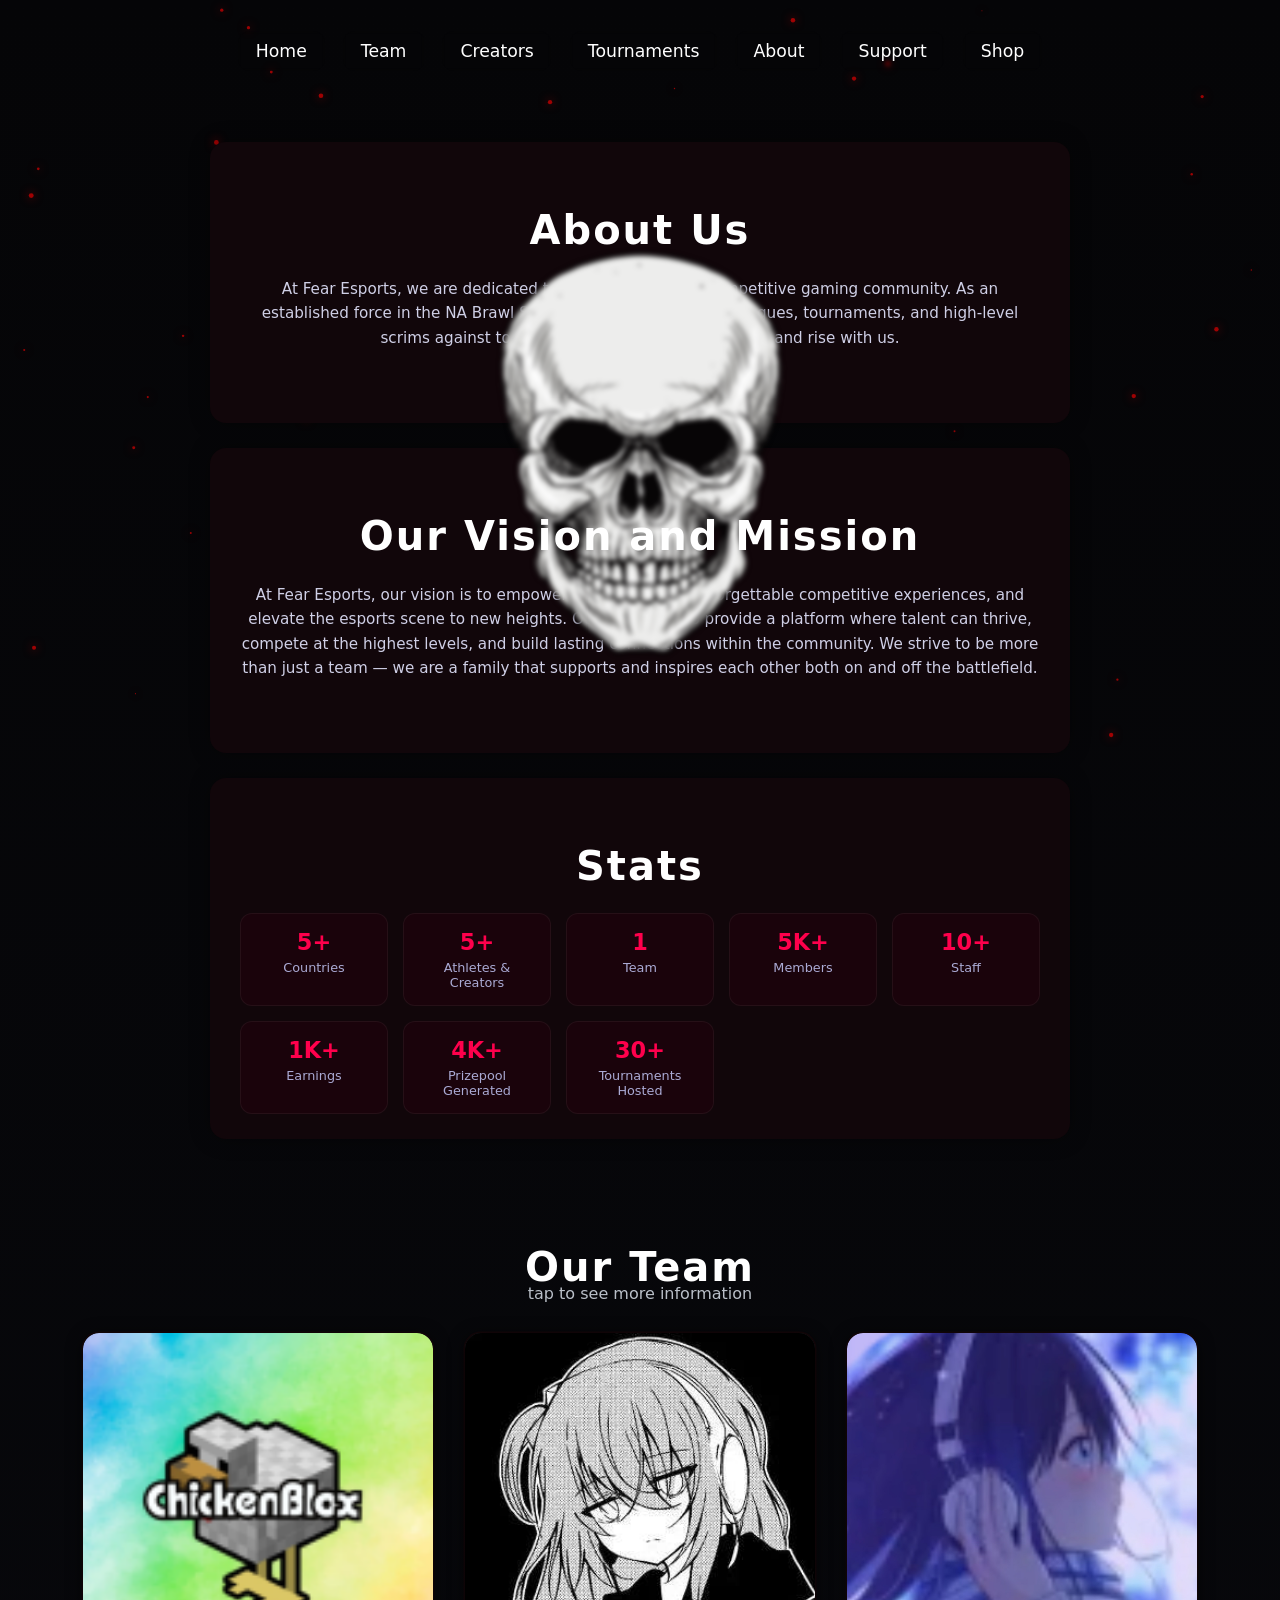
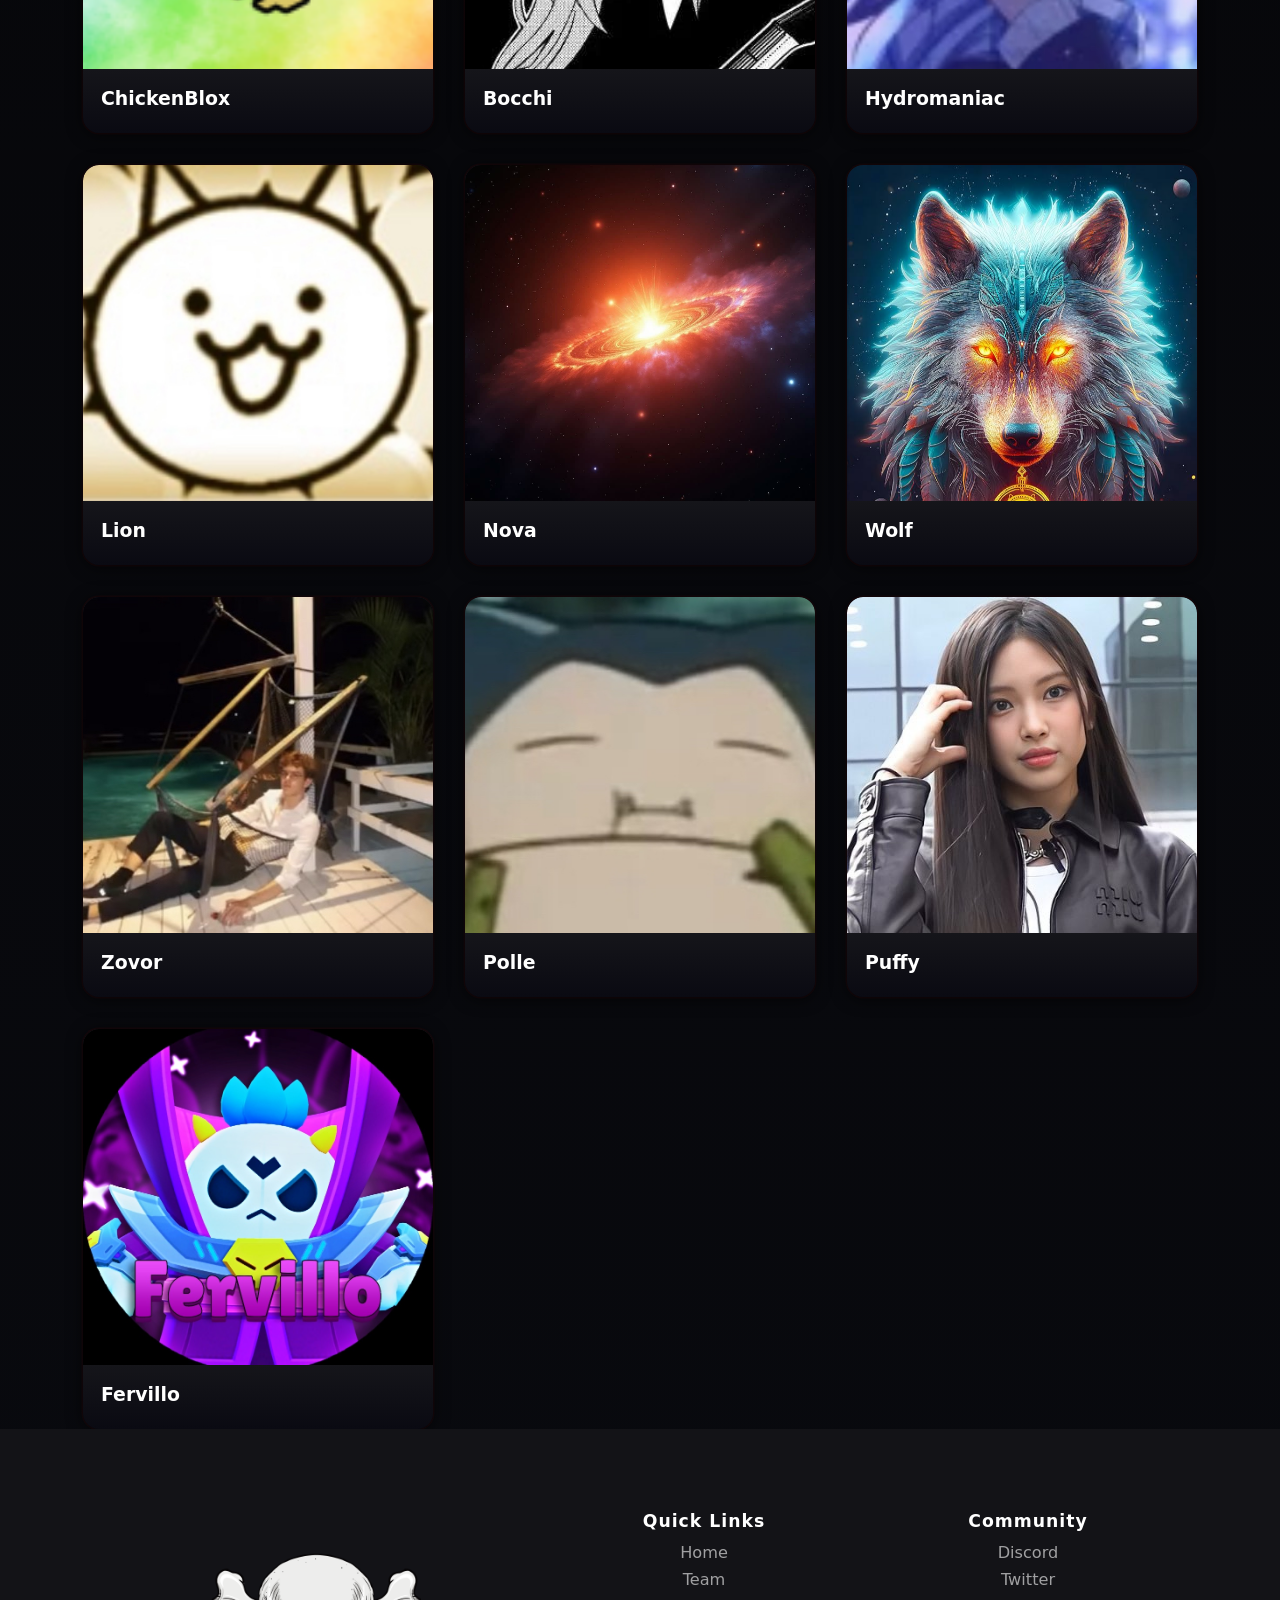
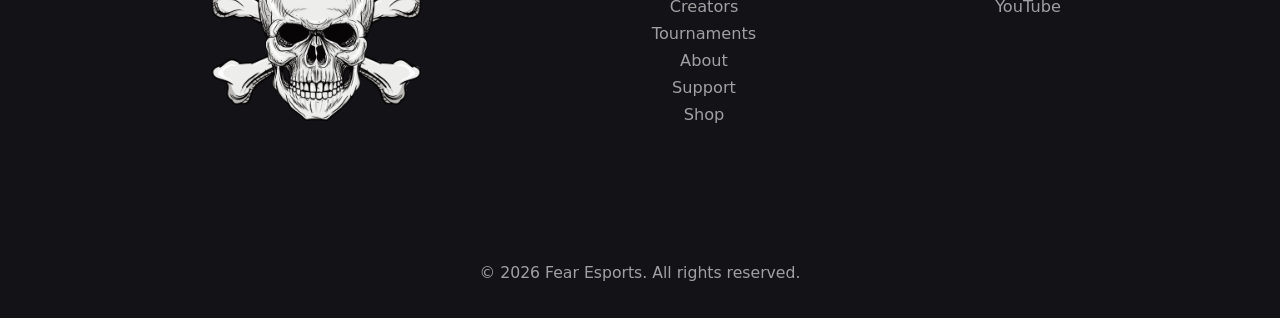
==== commit 472dce4b: "Update about.html" ====
--- a/about.html
+++ b/about.html
@@ -73,12 +73,16 @@
                 <div class="stat-label">Staff</div>
             </div>
             <div class="stat-box">
-                <div class="stat-number">1k+</div>
+                <div class="stat-number">1K+</div>
                 <div class="stat-label">Earnings</div>
             </div>
             <div class="stat-box">
-                <div class="stat-number">4k+</div>
+                <div class="stat-number">4K+</div>
                 <div class="stat-label">Prizepool Generated</div>
+            </div>
+            <div class="stat-box">
+                <div class="stat-number">30+</div>
+                <div class="stat-label">Tournaments Hosted</div>
             </div> 
             </div>
         </div>
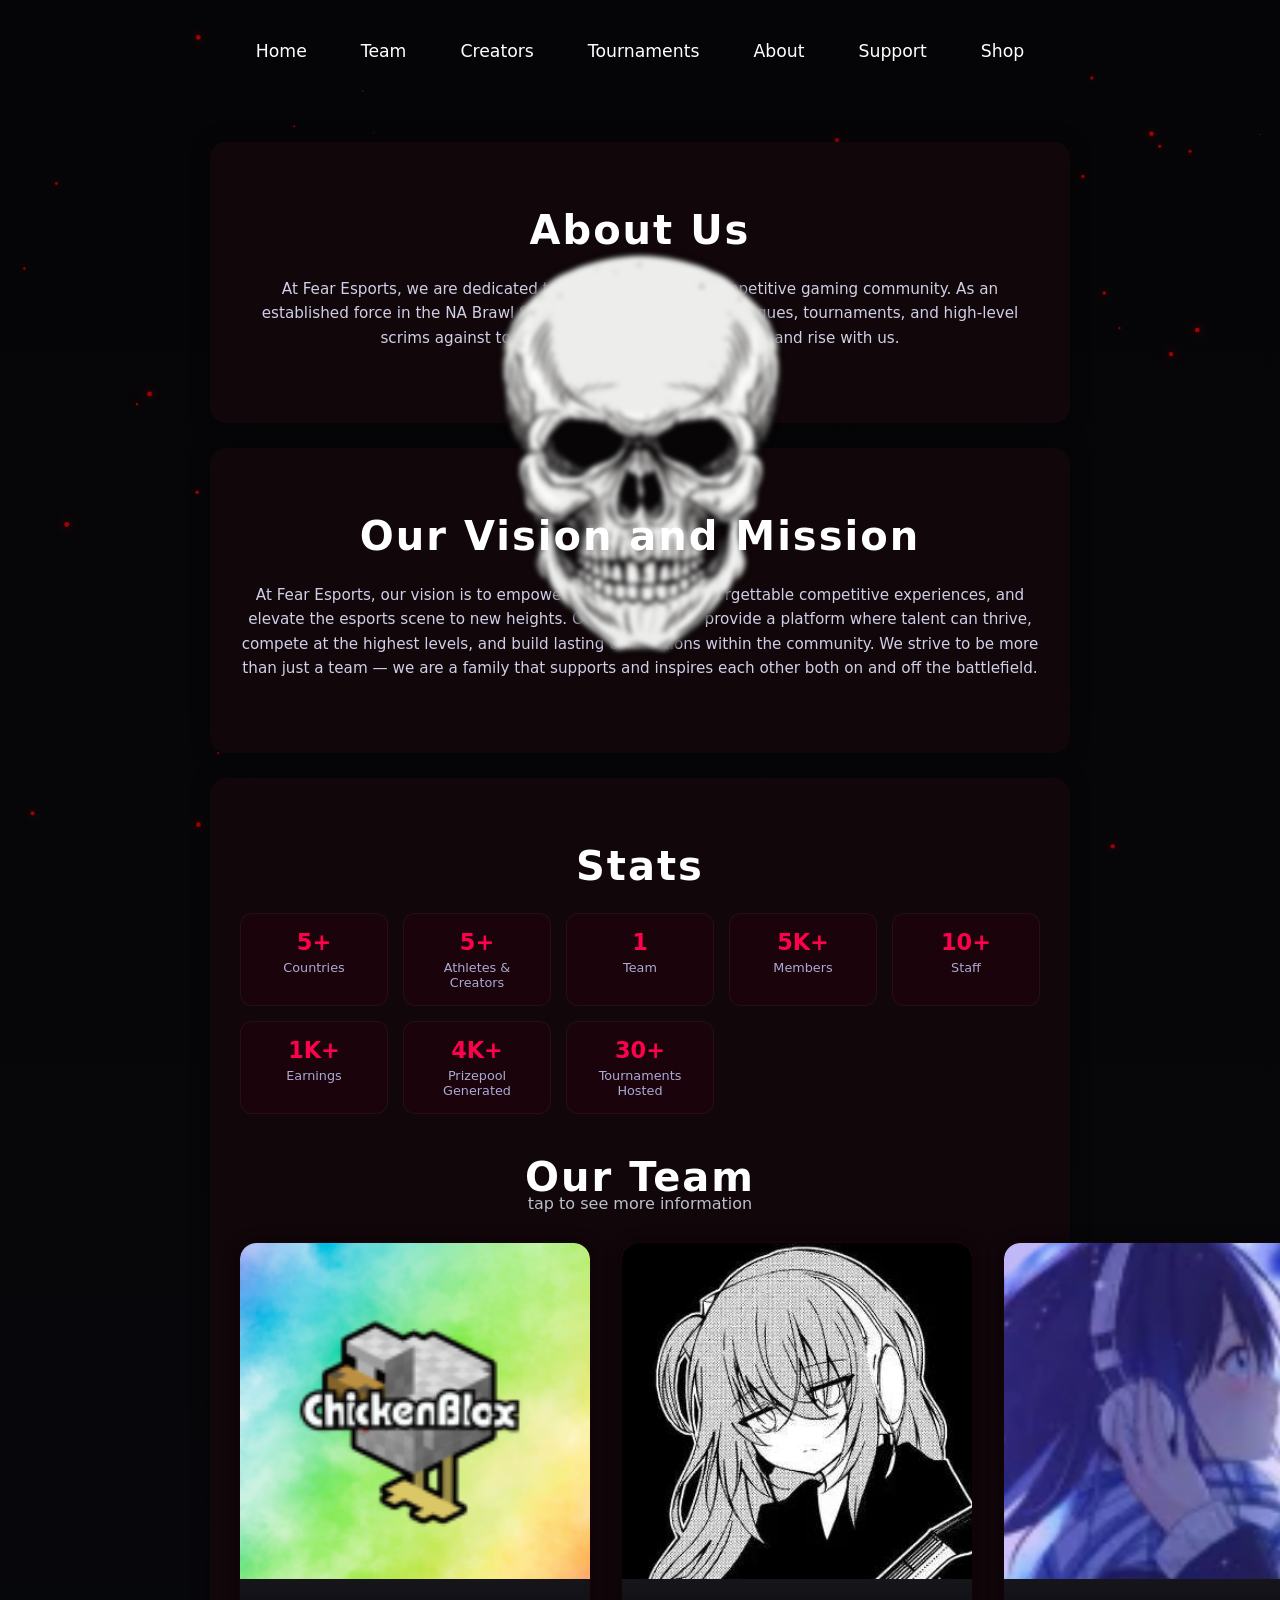
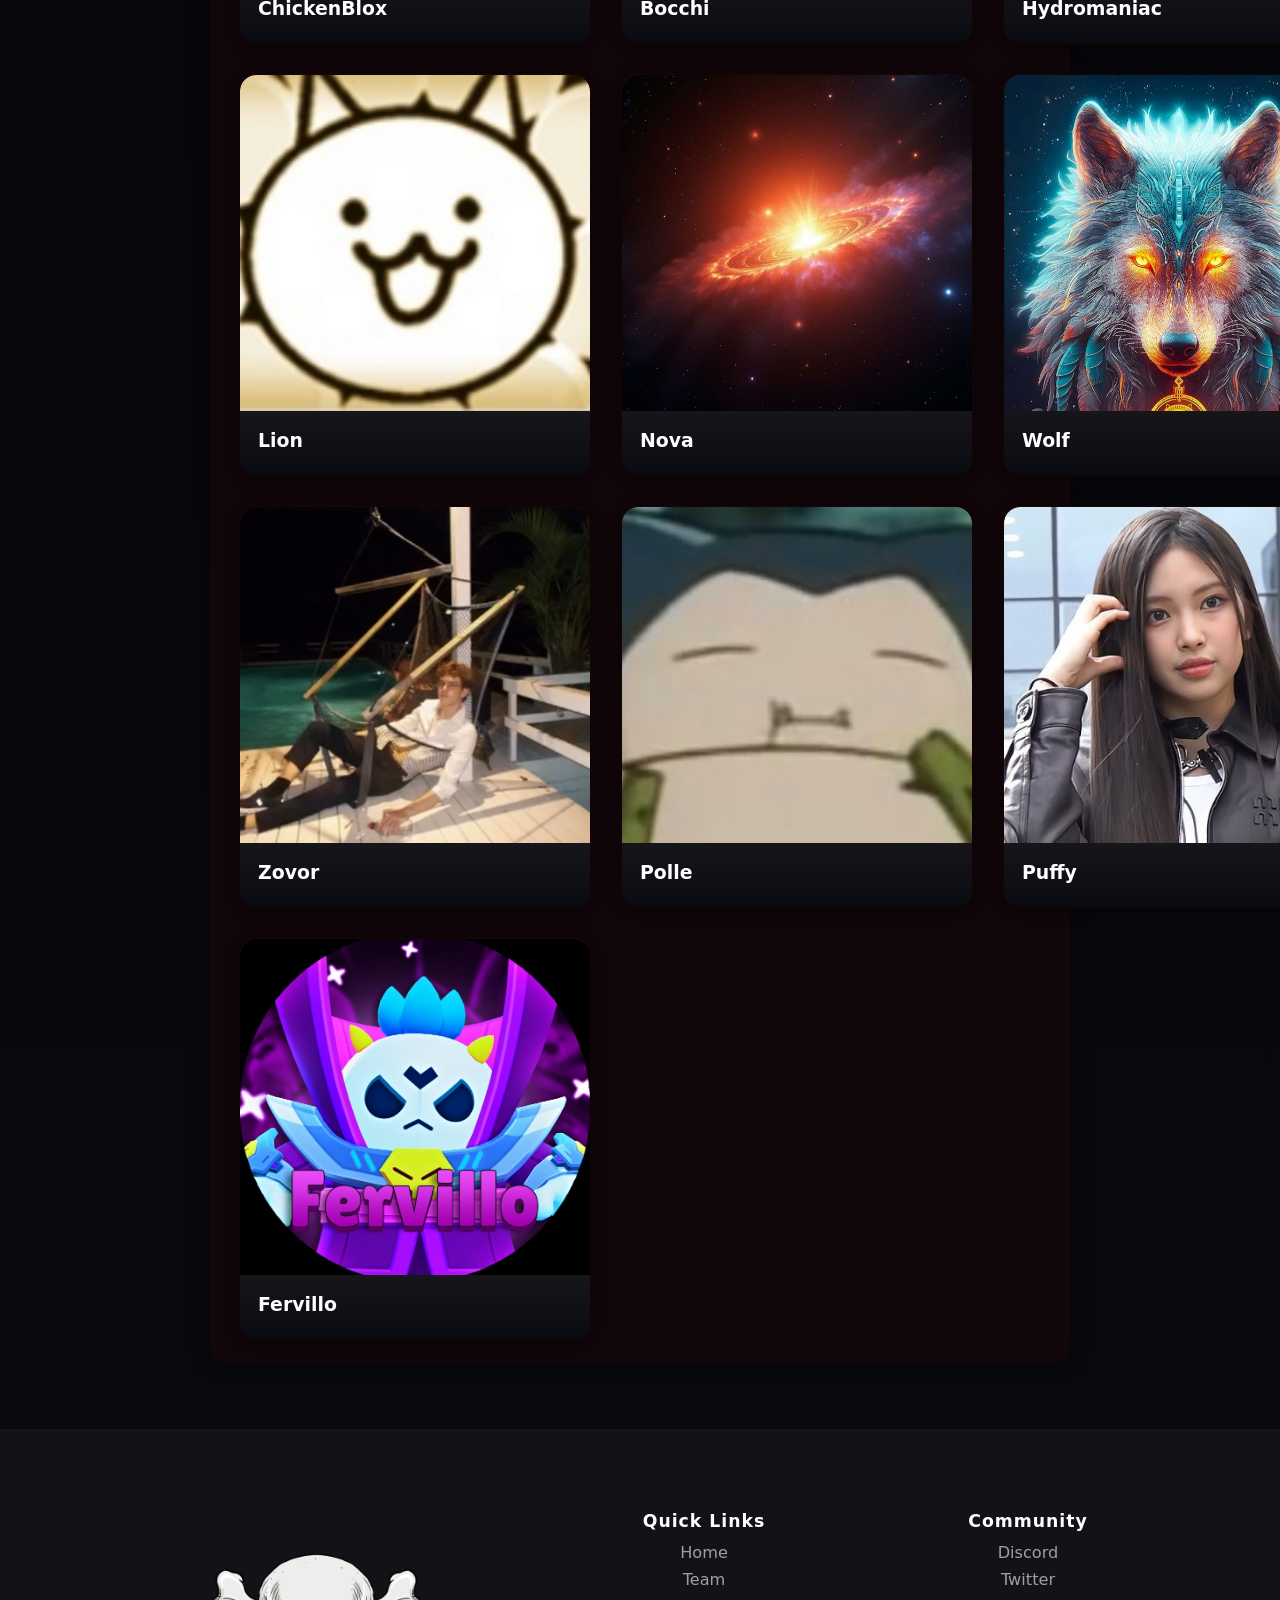
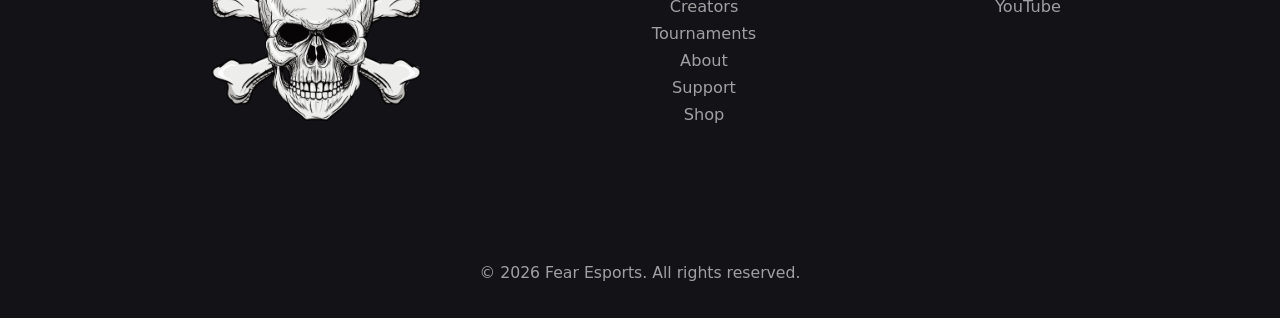
==== commit 92cf5a9c: "Update about.html" ====
--- a/about.html
+++ b/about.html
@@ -51,45 +51,42 @@
 
     <div class="about-section">
         <h2 class="about-title">Stats</h2>
-        <div class="stats-grid">
-            <div class="stat-box">
-                <div class="stat-number">5+</div>
-                <div class="stat-label">Countries</div>
-            </div>
-            <div class="stat-box">
-                <div class="stat-number">5+</div>
-                <div class="stat-label">Athletes & Creators</div>
-            </div>
-            <div class="stat-box">
-                <div class="stat-number">1</div>
-                <div class="stat-label">Team</div>
-            </div>
-            <div class="stat-box">
-                <div class="stat-number">5K+</div>
-                <div class="stat-label">Members</div>
-            </div>
-            <div class="stat-box">
-                <div class="stat-number">10+</div>
-                <div class="stat-label">Staff</div>
-            </div>
-            <div class="stat-box">
-                <div class="stat-number">1K+</div>
-                <div class="stat-label">Earnings</div>
-            </div>
-            <div class="stat-box">
-                <div class="stat-number">4K+</div>
-                <div class="stat-label">Prizepool Generated</div>
-            </div>
-            <div class="stat-box">
-                <div class="stat-number">30+</div>
-                <div class="stat-label">Tournaments Hosted</div>
-            </div> 
-            </div>
-        </div>
+   <section class="stats-section">
+    <div class="stats-grid">
+        <div class="stat-box">
+            <div class="stat-number">5+</div>
+            <div class="stat-label">Countries</div>
+        </div>
+        <div class="stat-box">
+            <div class="stat-number">5+</div>
+            <div class="stat-label">Athletes & Creators</div>
+        </div>
+        <div class="stat-box">
+            <div class="stat-number">1</div>
+            <div class="stat-label">Team</div>
+        </div>
+        <div class="stat-box">
+            <div class="stat-number">5K+</div>
+            <div class="stat-label">Members</div>
+        </div>
+        <div class="stat-box">
+            <div class="stat-number">10+</div>
+            <div class="stat-label">Staff</div>
+        </div>
+        <div class="stat-box">
+            <div class="stat-number">1K+</div>
+            <div class="stat-label">Earnings</div>
+        </div>
+        <div class="stat-box">
+            <div class="stat-number">4K+</div>
+            <div class="stat-label">Prizepool Generated</div>
+        </div>
+        <div class="stat-box">
+            <div class="stat-number">30+</div>
+            <div class="stat-label">Tournaments Hosted</div>
+        </div> 
     </div>
-
-</div>
-            </section>
+</section>
 
 
 
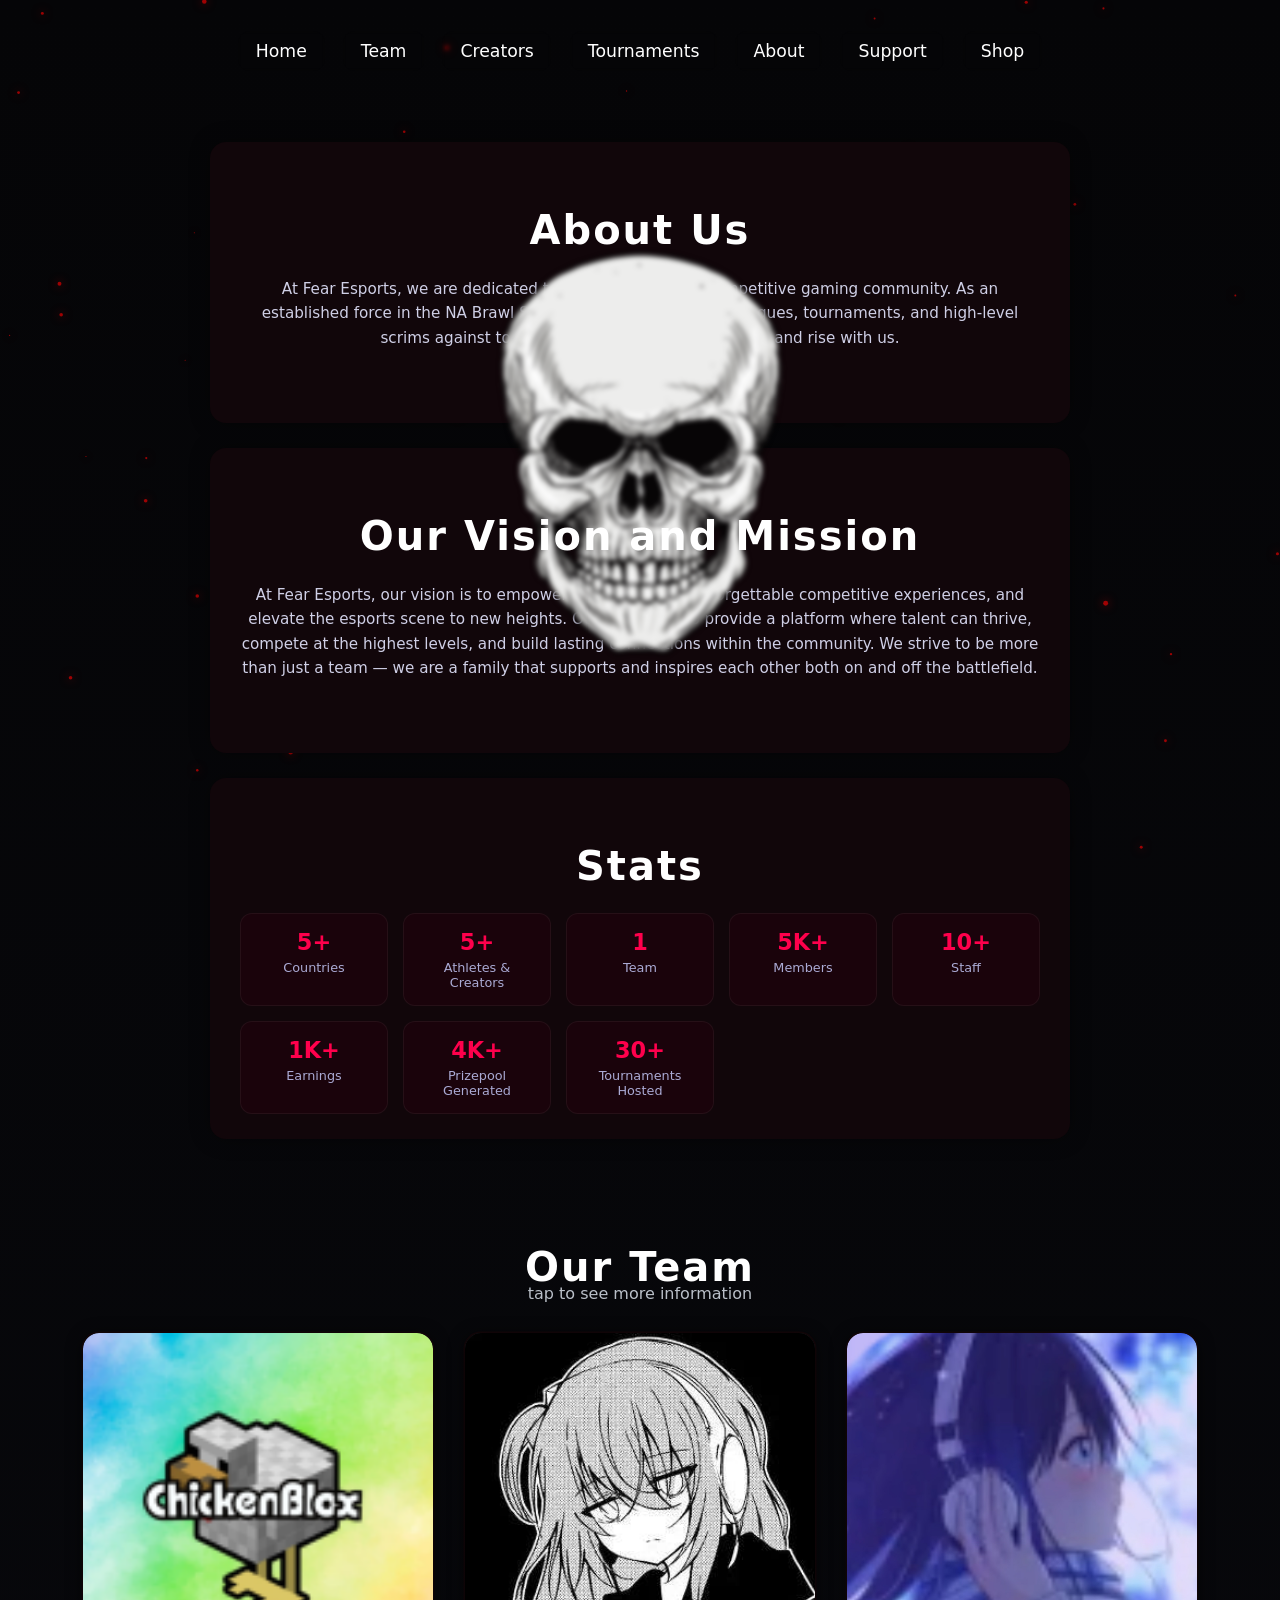
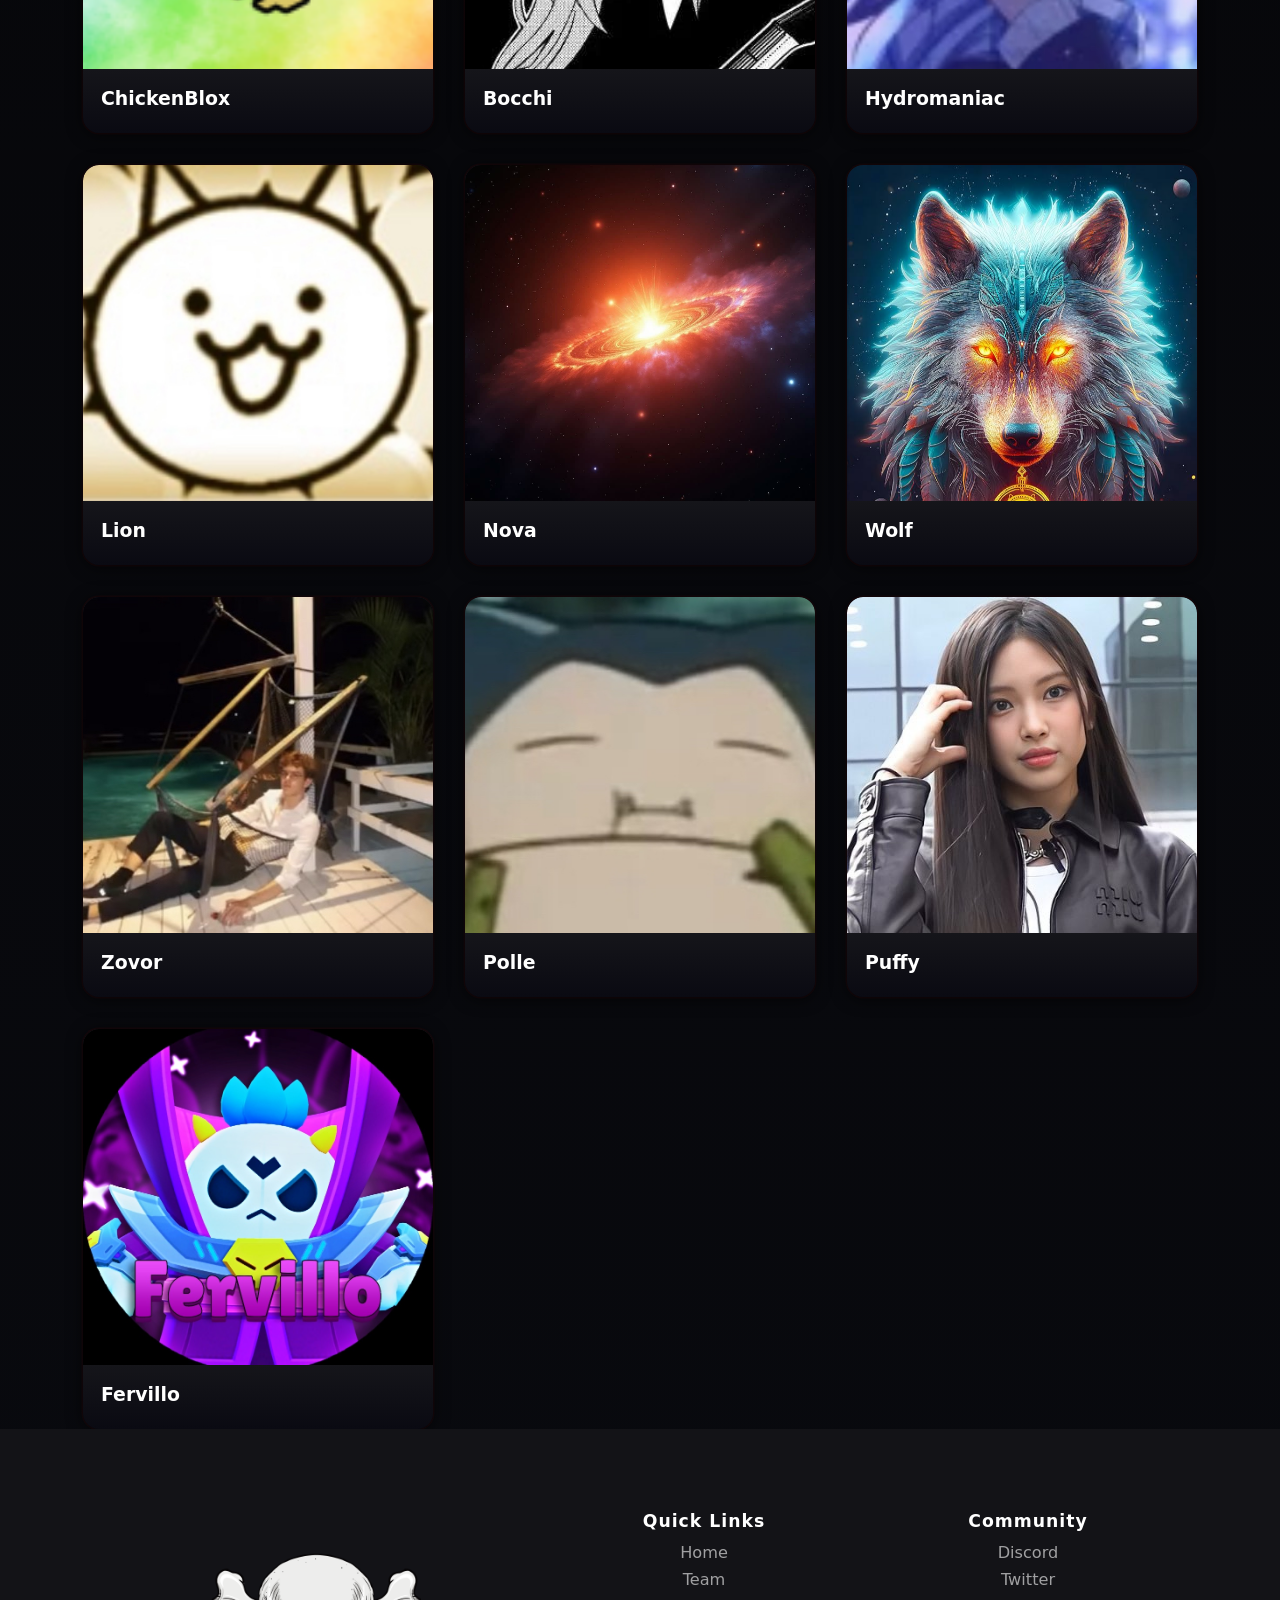
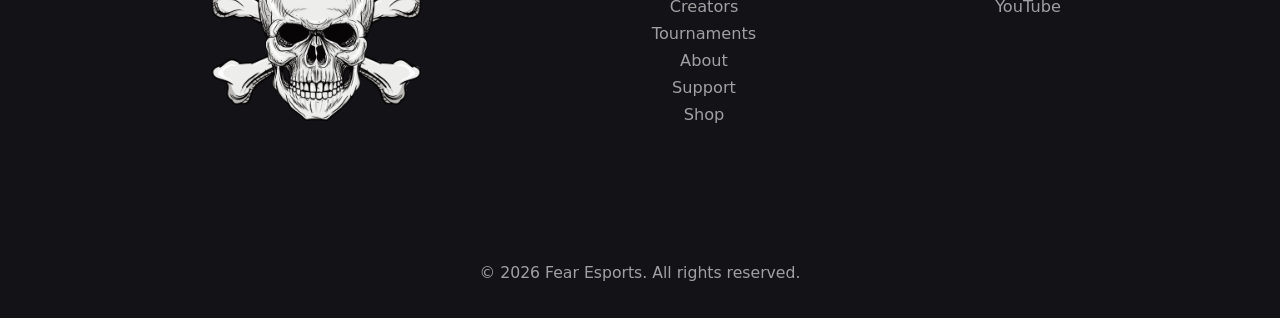
==== commit a45deaa0: "Update about.html" ====
--- a/about.html
+++ b/about.html
@@ -51,42 +51,83 @@
 
     <div class="about-section">
         <h2 class="about-title">Stats</h2>
-   <section class="stats-section">
-    <div class="stats-grid">
-        <div class="stat-box">
-            <div class="stat-number">5+</div>
-            <div class="stat-label">Countries</div>
+  <div class="stats-grid">
+
+            <div class="stat-box">
+
+                <div class="stat-number">5+</div>
+
+                <div class="stat-label">Countries</div>
+
+            </div>
+
+            <div class="stat-box">
+
+                <div class="stat-number">5+</div>
+
+                <div class="stat-label">Athletes & Creators</div>
+
+            </div>
+
+            <div class="stat-box">
+
+                <div class="stat-number">1</div>
+
+                <div class="stat-label">Team</div>
+
+            </div>
+
+            <div class="stat-box">
+
+                <div class="stat-number">5K+</div>
+
+                <div class="stat-label">Members</div>
+
+            </div>
+
+            <div class="stat-box">
+
+                <div class="stat-number">10+</div>
+
+                <div class="stat-label">Staff</div>
+
+            </div>
+
+            <div class="stat-box">
+
+                <div class="stat-number">1K+</div>
+
+                <div class="stat-label">Earnings</div>
+
+            </div>
+
+            <div class="stat-box">
+
+                <div class="stat-number">4K+</div>
+
+                <div class="stat-label">Prizepool Generated</div>
+
+            </div>
+
+            <div class="stat-box">
+
+                <div class="stat-number">30+</div>
+
+                <div class="stat-label">Tournaments Hosted</div>
+
+            </div> 
+
+            </div>
+
         </div>
-        <div class="stat-box">
-            <div class="stat-number">5+</div>
-            <div class="stat-label">Athletes & Creators</div>
-        </div>
-        <div class="stat-box">
-            <div class="stat-number">1</div>
-            <div class="stat-label">Team</div>
-        </div>
-        <div class="stat-box">
-            <div class="stat-number">5K+</div>
-            <div class="stat-label">Members</div>
-        </div>
-        <div class="stat-box">
-            <div class="stat-number">10+</div>
-            <div class="stat-label">Staff</div>
-        </div>
-        <div class="stat-box">
-            <div class="stat-number">1K+</div>
-            <div class="stat-label">Earnings</div>
-        </div>
-        <div class="stat-box">
-            <div class="stat-number">4K+</div>
-            <div class="stat-label">Prizepool Generated</div>
-        </div>
-        <div class="stat-box">
-            <div class="stat-number">30+</div>
-            <div class="stat-label">Tournaments Hosted</div>
-        </div> 
+
     </div>
-</section>
+
+
+
+</div>
+
+            </section>
 
 
 
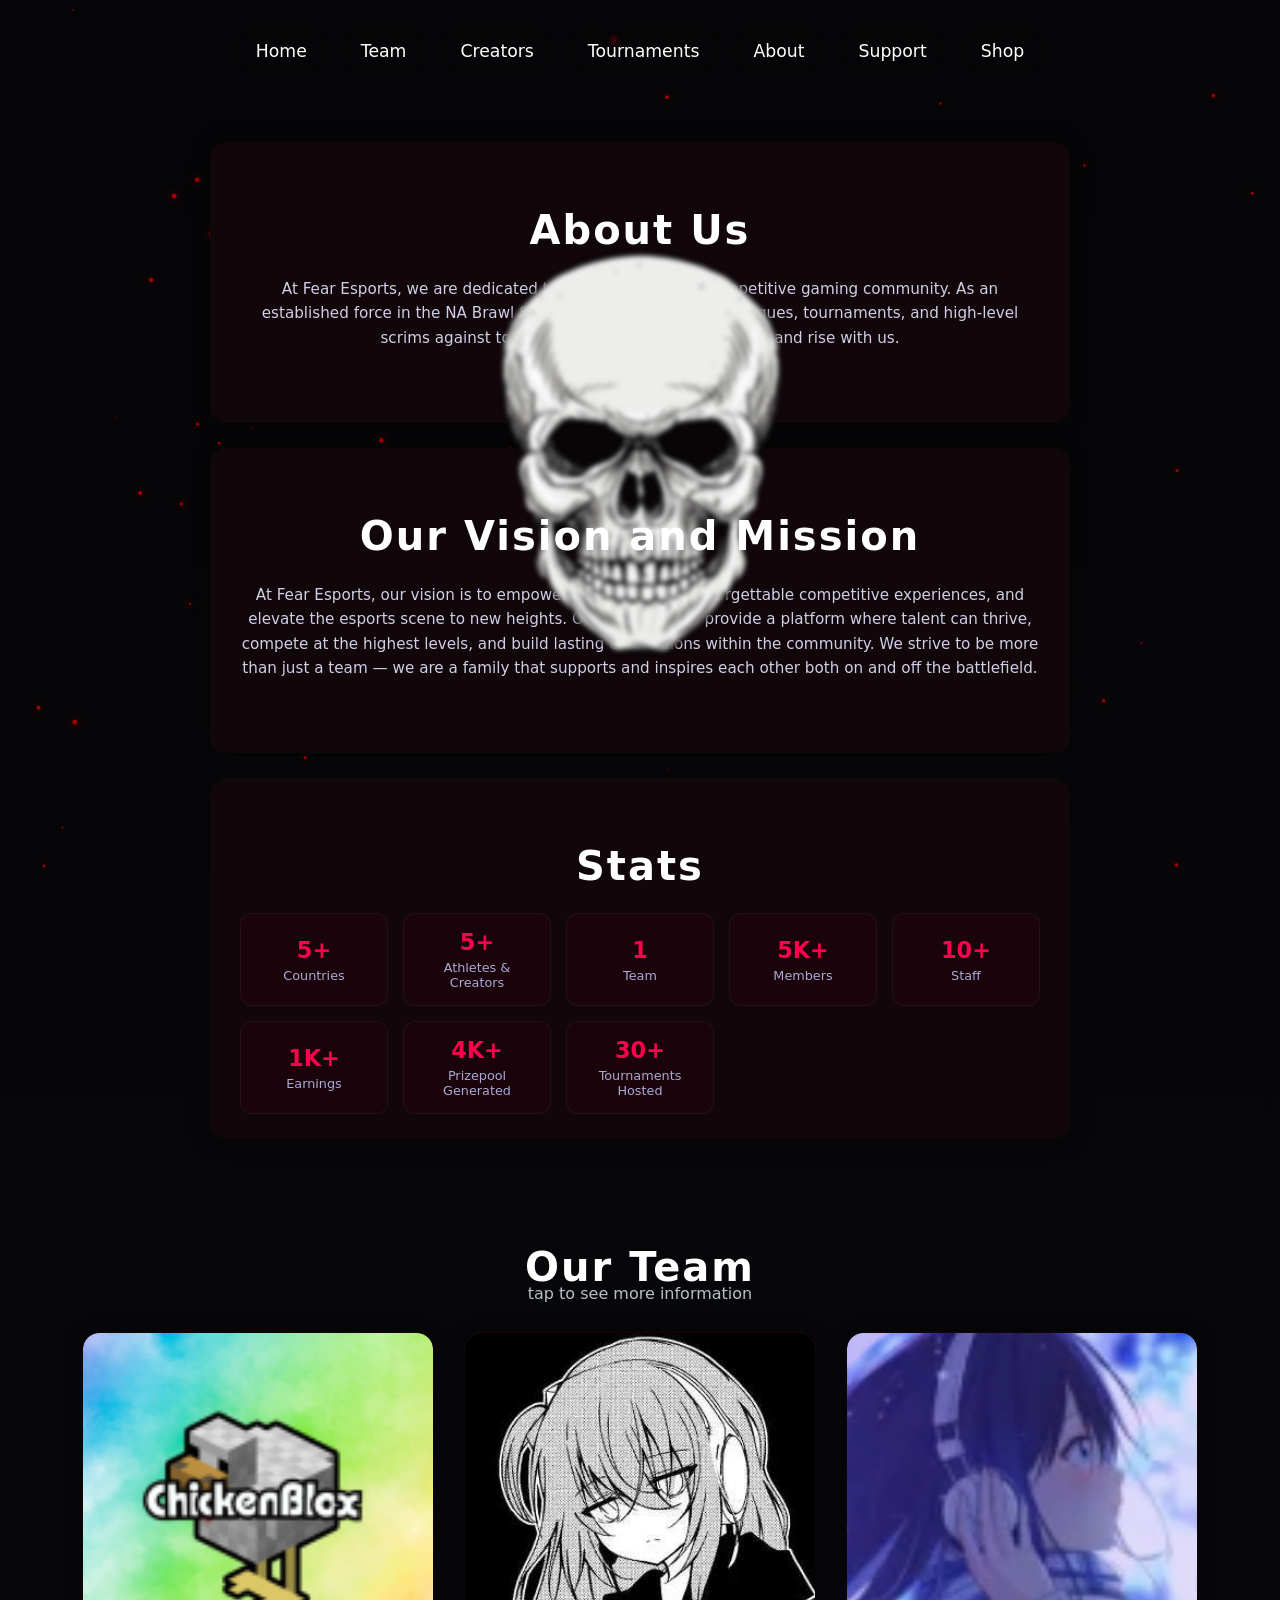
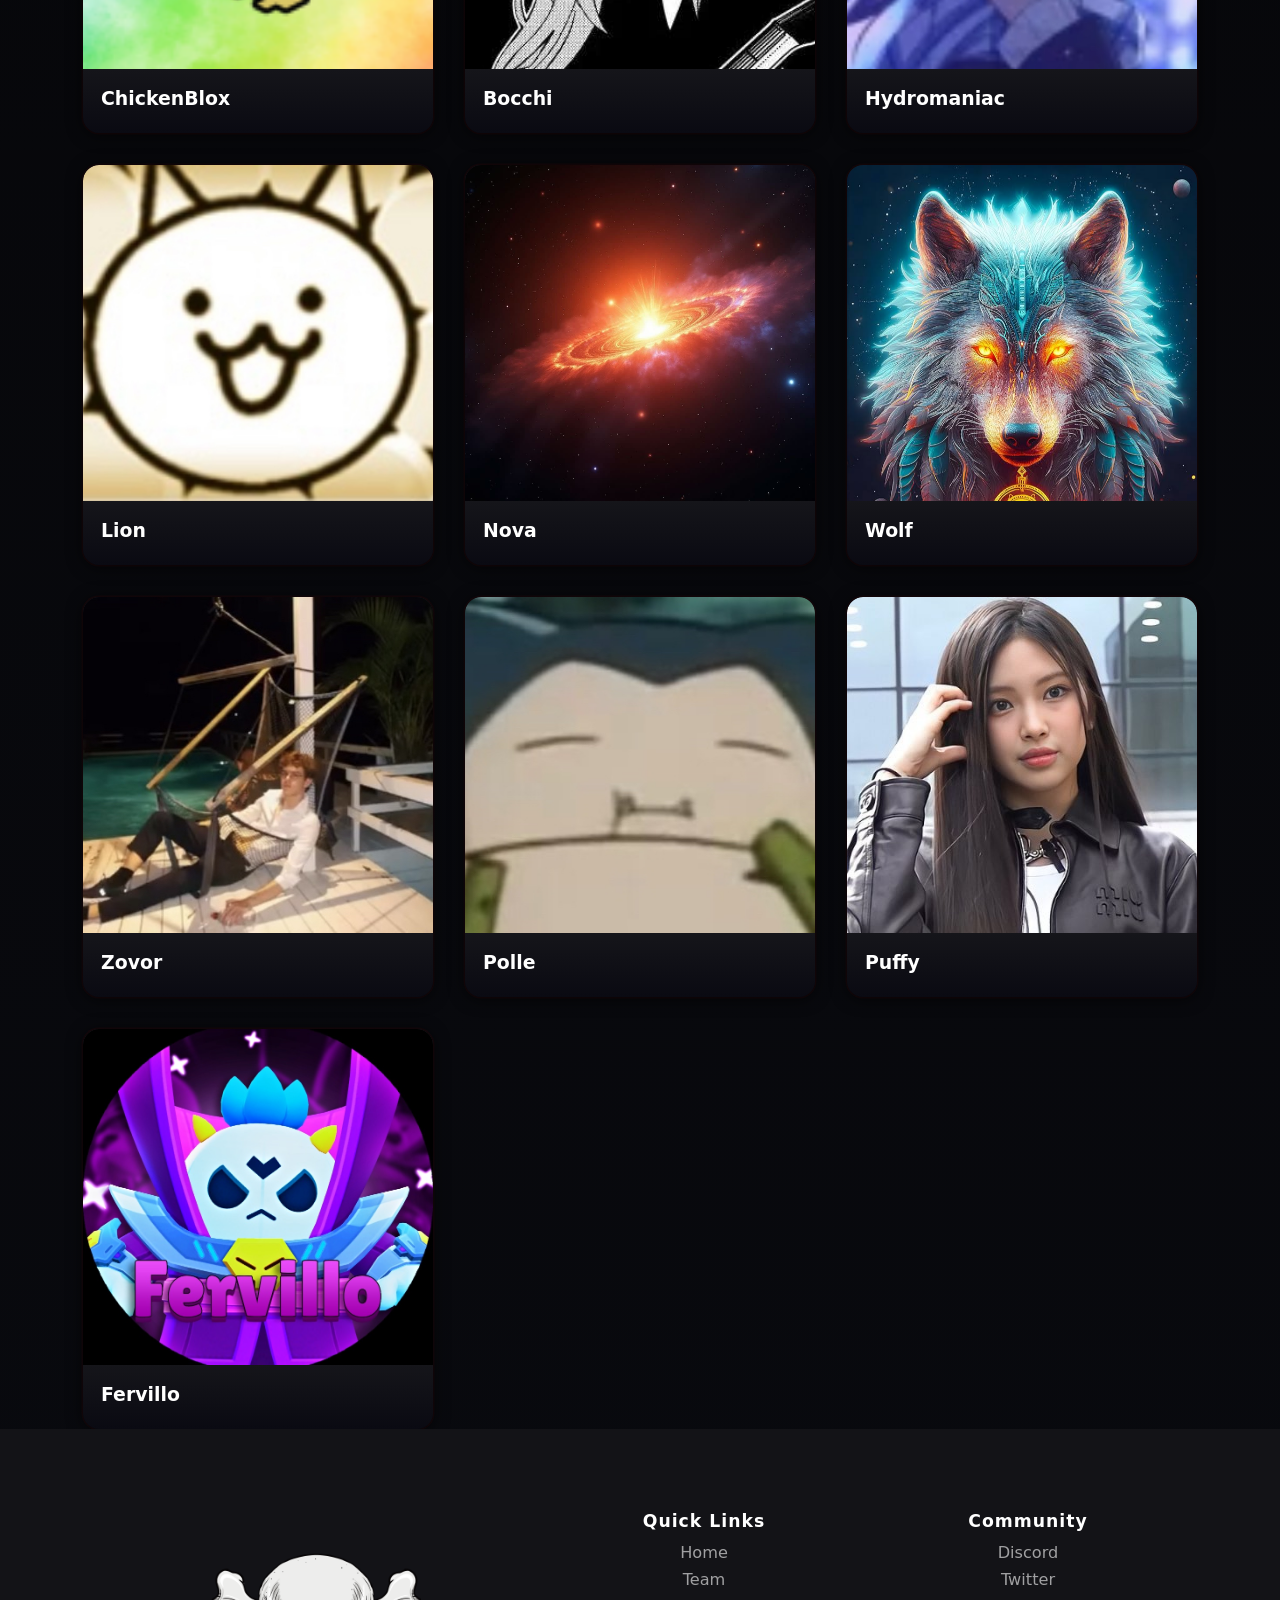
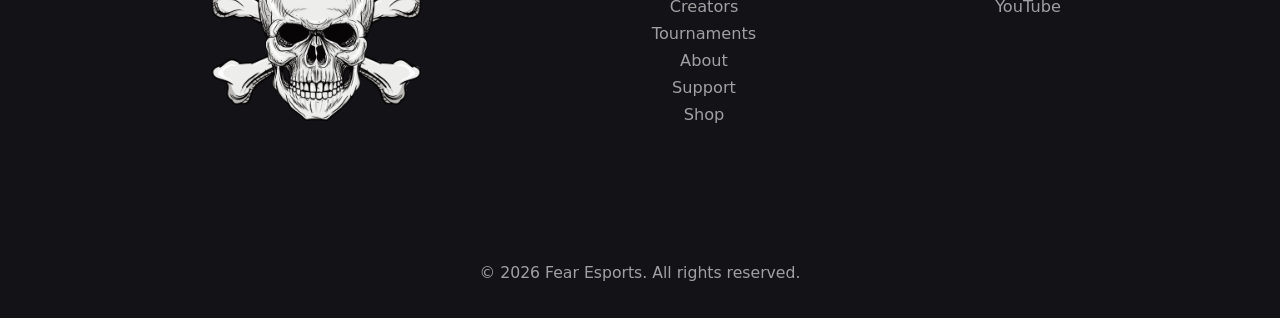
==== commit d0d8f9bb: "Update about.html" ====
--- a/about.html
+++ b/about.html
@@ -1,4 +1,24 @@
 <!doctype html>
+<head>
+    <style>
+        .stats-grid {
+            display: grid;
+            grid-template-columns: repeat(4, 1fr);
+            gap: 20px;
+        }
+        .stat-box {
+            background: #111;
+            padding: 30px 15px;
+            text-align: center;
+            display: flex;
+            flex-direction: column;
+            justify-content: center;
+            border-radius: 12px;
+        }
+        /* ... add the rest of the CSS here ... */
+    </style>
+</head>
+
     <html lang="en">
     <head>
          <link rel="stylesheet" href="style.css">
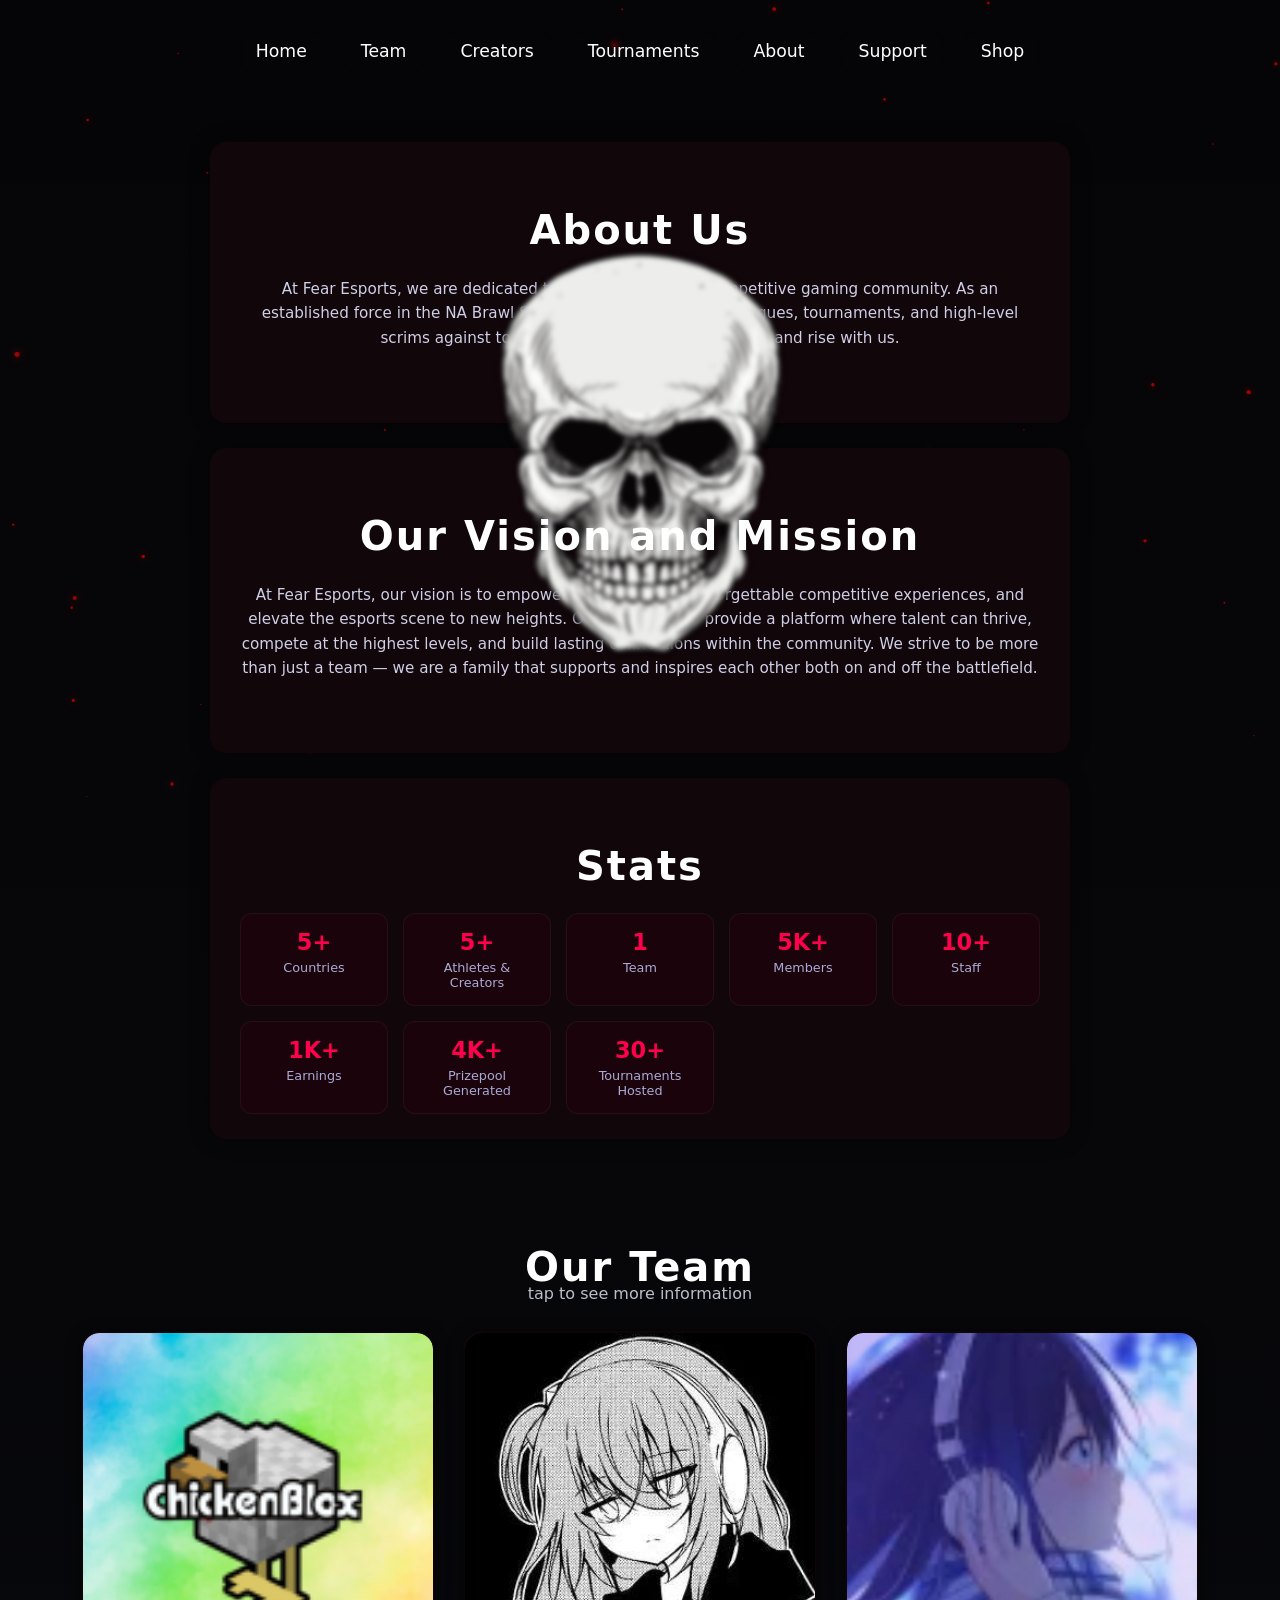
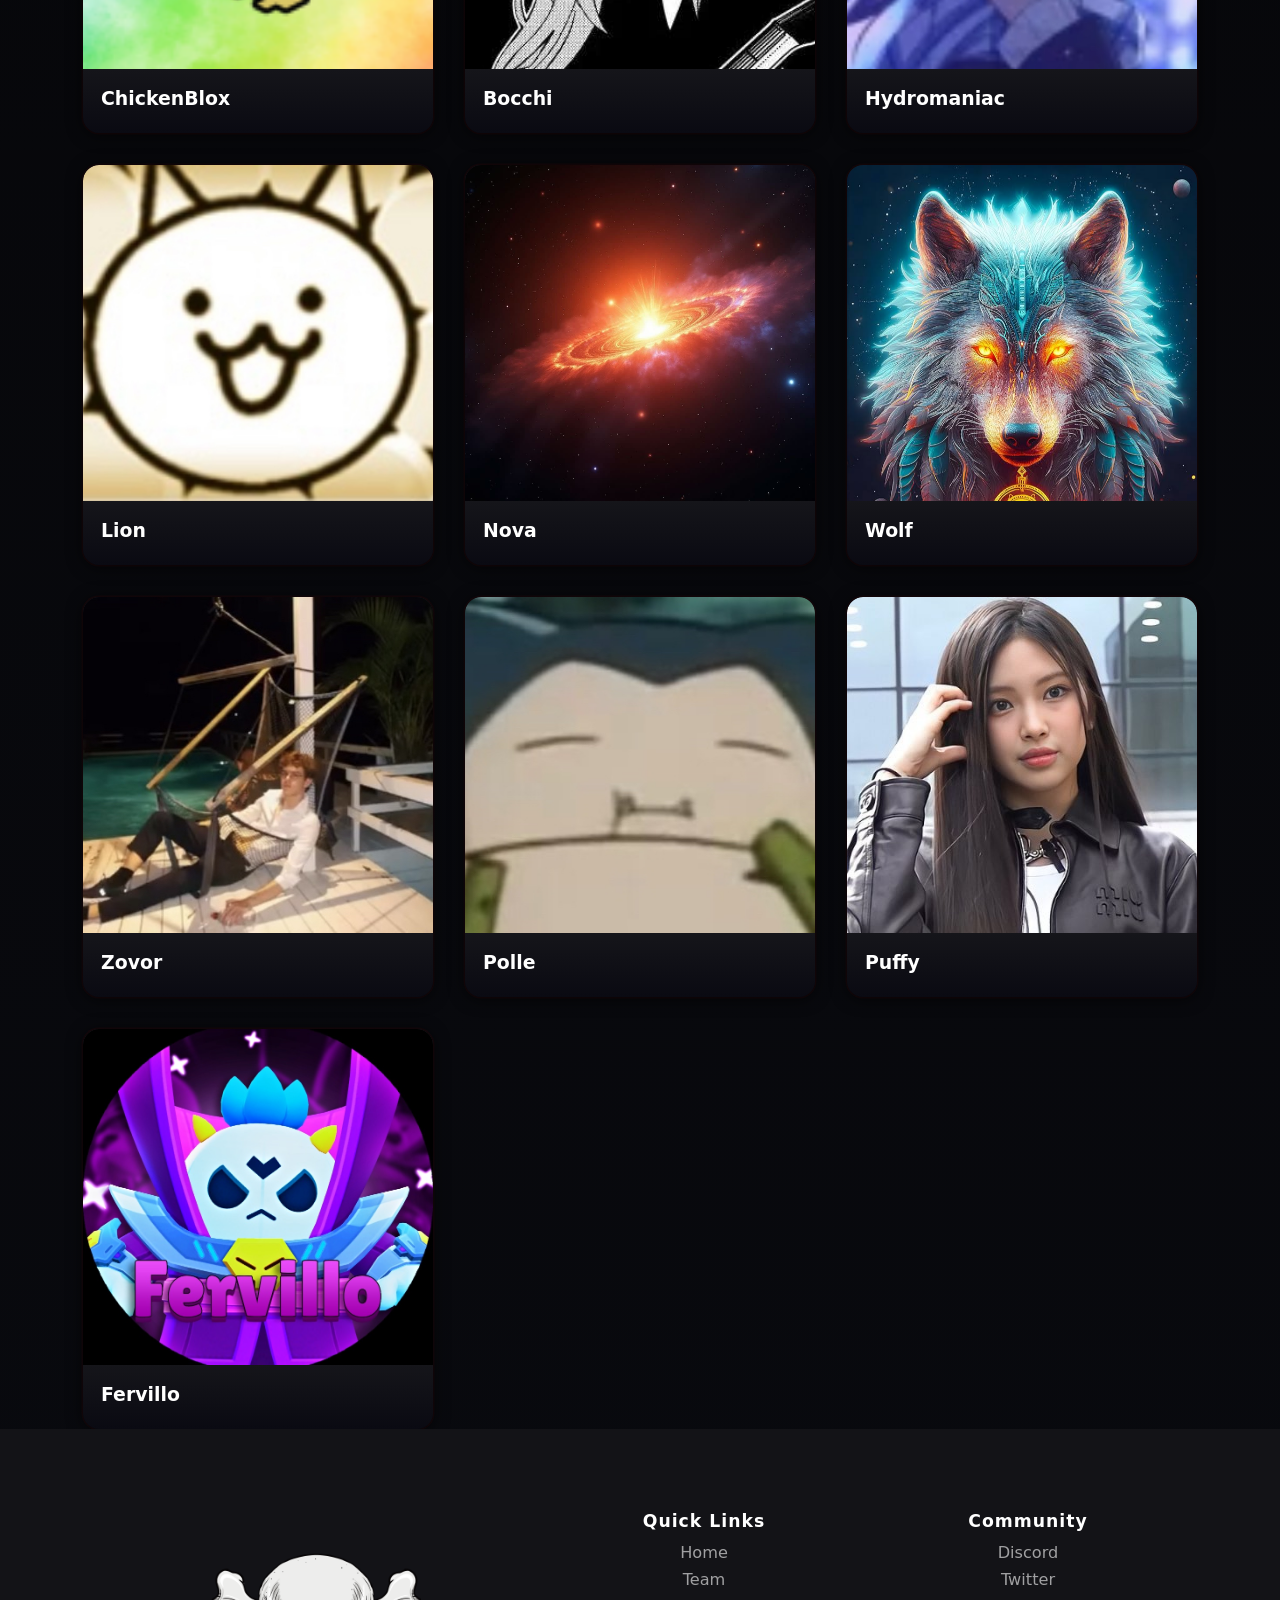
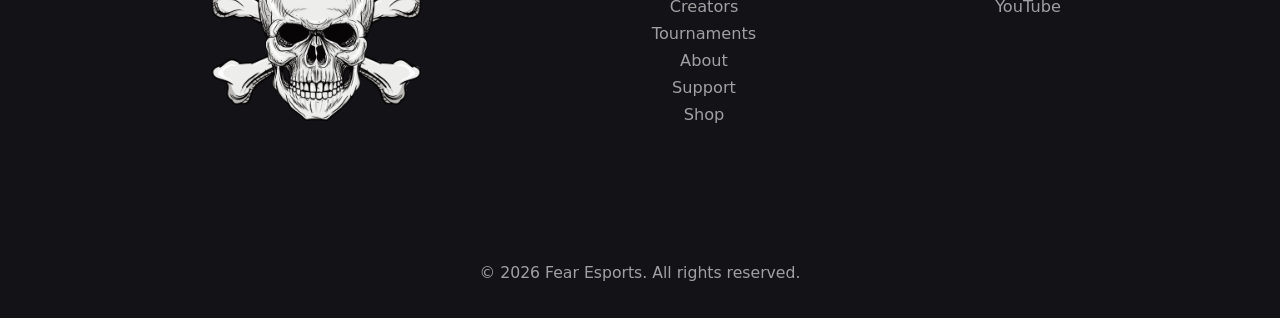
==== commit 17f1a3e8: "Update about.html" ====
--- a/about.html
+++ b/about.html
@@ -1,24 +1,4 @@
 <!doctype html>
-<head>
-    <style>
-        .stats-grid {
-            display: grid;
-            grid-template-columns: repeat(4, 1fr);
-            gap: 20px;
-        }
-        .stat-box {
-            background: #111;
-            padding: 30px 15px;
-            text-align: center;
-            display: flex;
-            flex-direction: column;
-            justify-content: center;
-            border-radius: 12px;
-        }
-        /* ... add the rest of the CSS here ... */
-    </style>
-</head>
-
     <html lang="en">
     <head>
          <link rel="stylesheet" href="style.css">
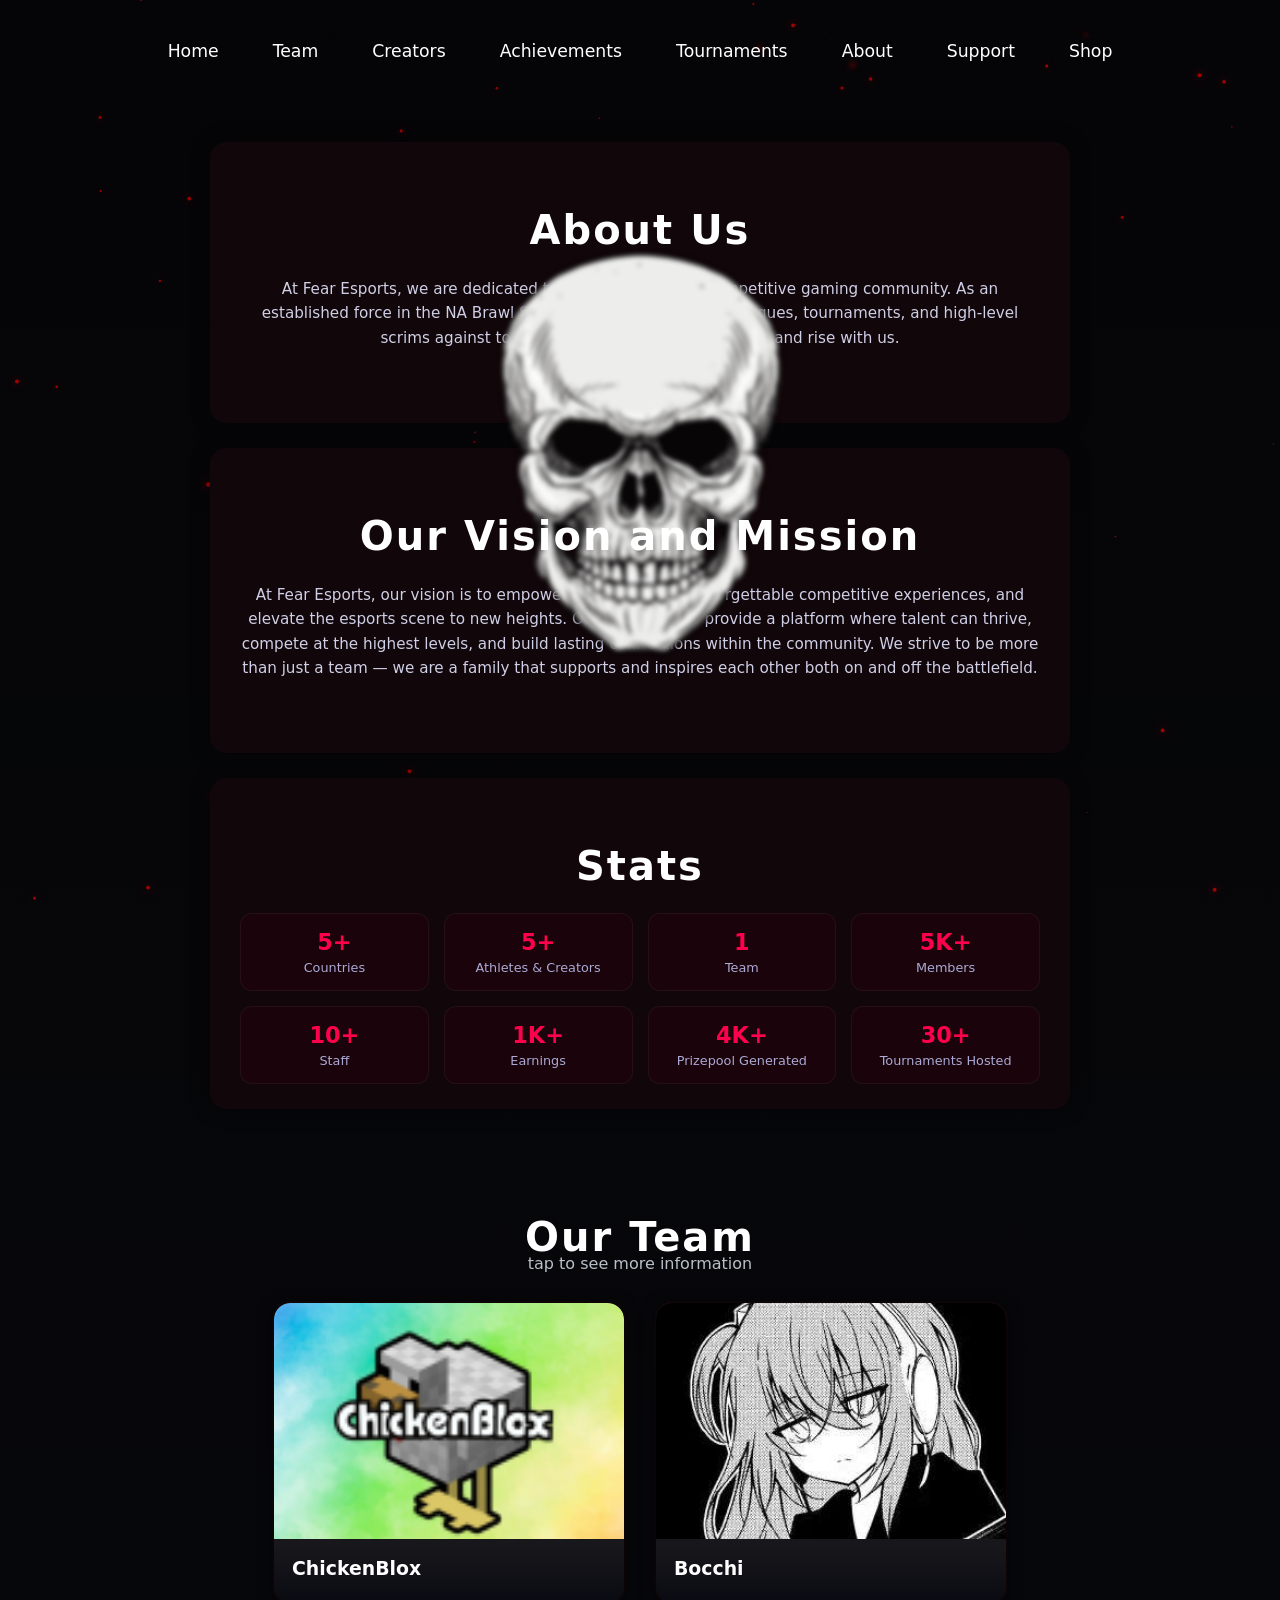
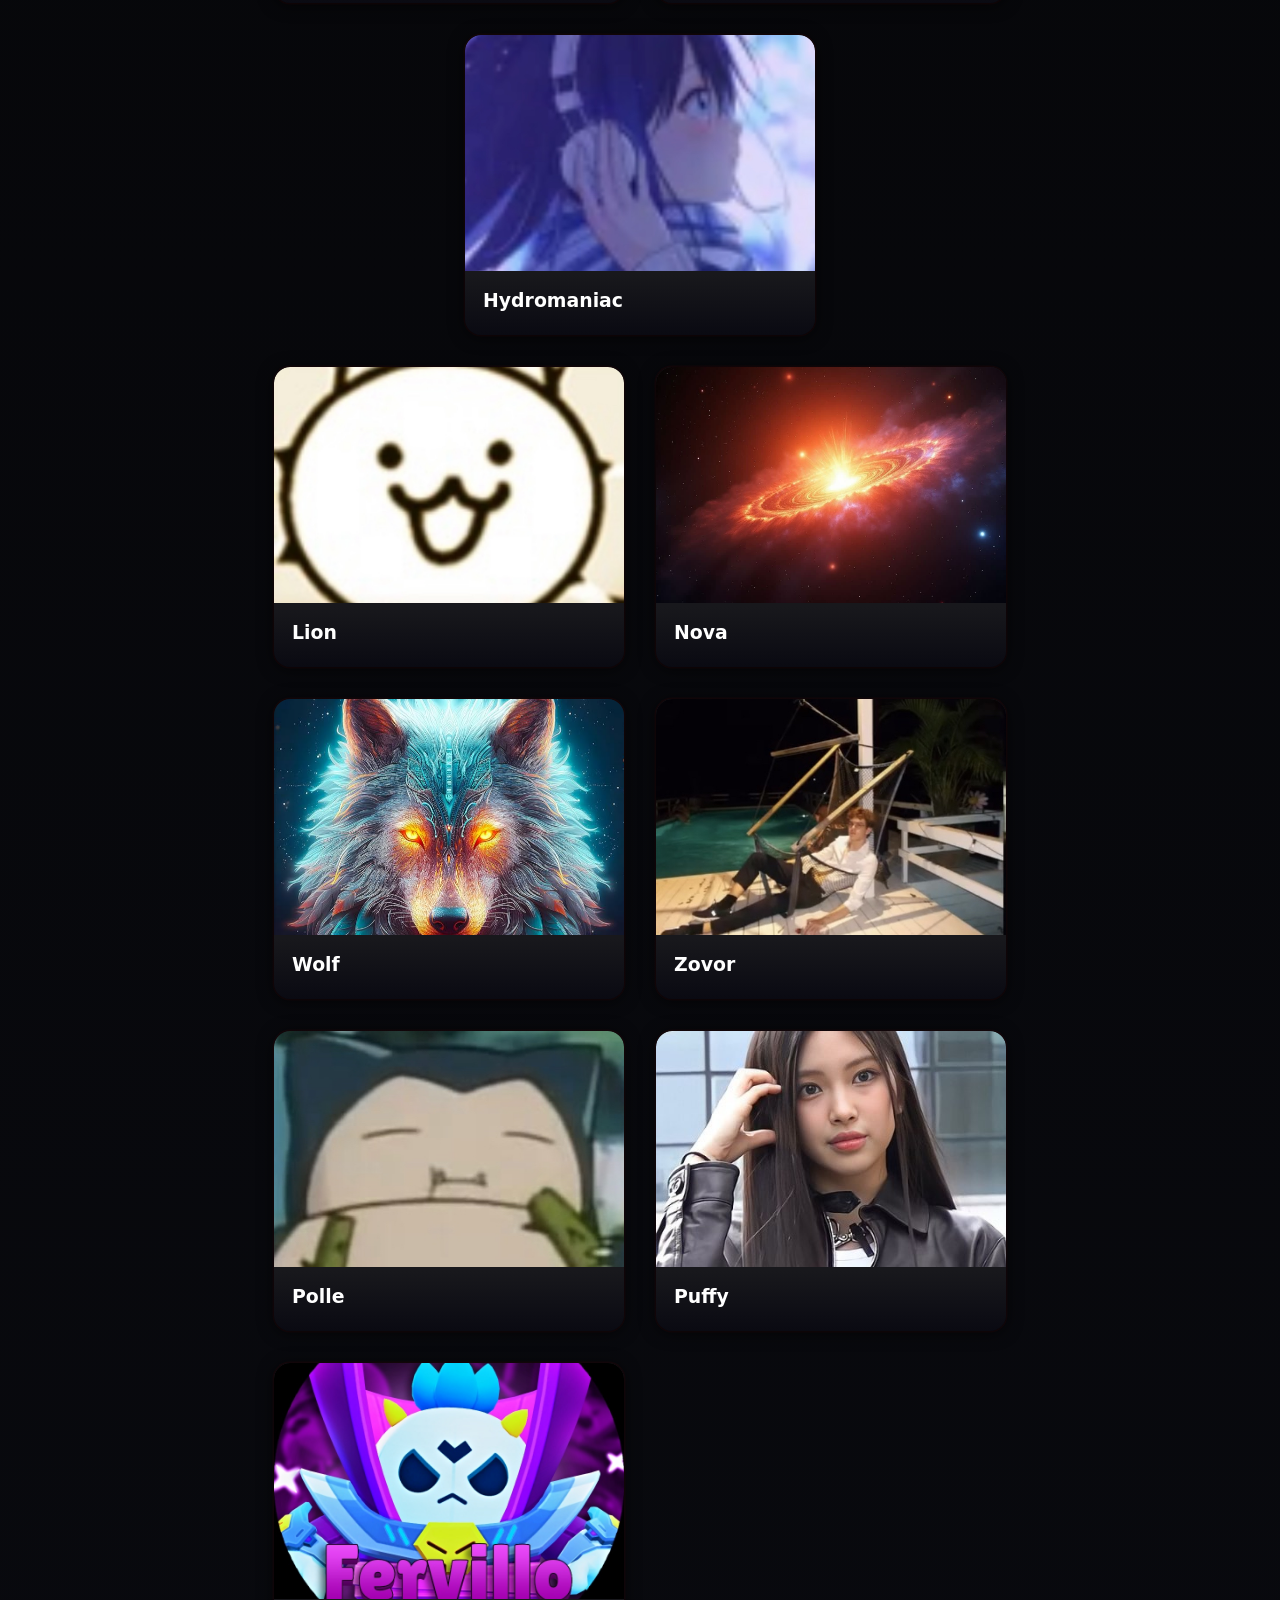
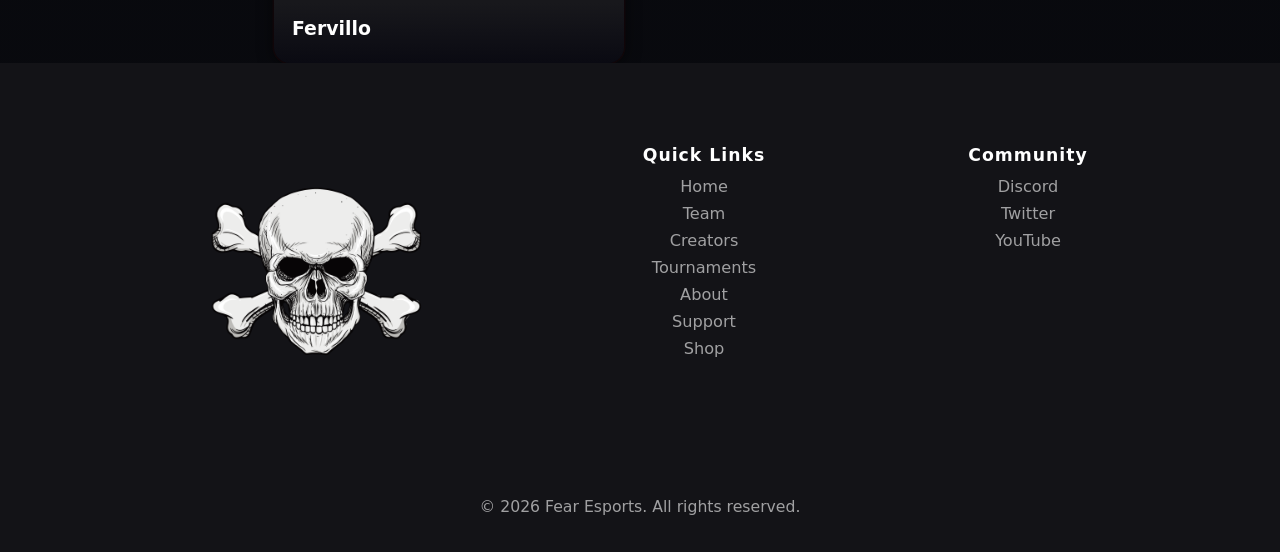
==== commit 09b31d83: "Update about.html" ====
--- a/about.html
+++ b/about.html
@@ -14,6 +14,7 @@
                 <a href="index.html">Home</a>
                 <a href="team.html">Team</a>
                 <a href="creators.html">Creators</a>
+                <a href="achievements.html">Achievements</a>
                 <a href="tournaments.html">Tournaments</a>
                 <a href="about.html">About</a>
                  <a href="https://www.paypal.com/paypalme/FearEsportsOfficial?country.x=US&locale.x=en_US" target="_blank">Support</a>
@@ -473,11 +474,11 @@
             
     </footer>
                 
-          <div id="shop-modal" class="modal" style="display:none;">
+   <div id="shop-modal" class="modal" style="display:none;">
             <div class="modal-content">
                 <span class="close" id="close-modal">&times;</span>
                 <h2>WIP</h2>
-                <p>this site is under construction</p>
+                <p>This site is under construction</p>
             </div>
         </div>
 
@@ -486,4 +487,3 @@
     <script src="scripts.js"></script>
     </body>
     </html>
-
--- a/style.css
+++ b/style.css
@@ -1,15 +1,3 @@
-.team-card-roleabout-row {
-    display: flex;
-    flex-wrap: wrap;
-    gap: 8px;
-    padding: 8px 0;
-    justify-content: flex-start;
-    align-items: center;
-}
-.team-card-roleabout {
-    margin: 0;
-}
-
 /* CHIKEN, ALL OF THIS IS INDEX OR MAIN PAGE SETTINGS, IF YOU WANT TO CHANGE ANYTHING ON THE OTHER PAGES GO TO THE RESPECTIVE ROW */
 
 /* quick socials */
@@ -499,18 +487,32 @@
 
 header {
     display: flex;
-    align-items: center;
-    justify-content: space-between;
-    gap: 12px;
-    margin-bottom: 22px;
-    padding: 16px 20px;
-    min-height: 80px;
     flex-direction: column;
     align-items: center;
     justify-content: center;
     gap: 10px;
+    margin-bottom: 22px;
     padding: 16px 20px 0 20px;
-
+    min-height: 80px;
+
+@media (max-width: 900px) {
+    header {
+        flex-direction: column;
+        align-items: center;
+        justify-content: center;
+        text-align: center;
+    }
+}
+@media (max-width: 600px) {
+    header {
+        flex-direction: column;
+        align-items: center;
+        justify-content: center;
+        text-align: center;
+        padding-left: 4vw;
+        padding-right: 4vw;
+    }
+}
 } 
 
 .brand {
@@ -1081,6 +1083,7 @@
     display: grid;
     grid-template-columns: repeat(3, 1fr);
     gap: 32px;
+    justify-items: center;
 }
 @media (max-width: 900px) {
     .team-cards-grid {
@@ -1088,7 +1091,7 @@
         gap: 18px;
     }
 }
-@media (max-width: 700px) {
+@media (max-width: 800px) {
     .team-cards-grid {
         grid-template-columns: 1fr;
         gap: 14px;
@@ -1112,6 +1115,7 @@
         object-fit: contain;
     }
 }
+
 
 /* 3D FLIP CARD */
 .team-card {
@@ -1120,6 +1124,7 @@
     background: none;
     cursor: pointer;
     min-height: 400px;
+    max-width: 350px;
     transition: box-shadow 0.25s cubic-bezier(.4,2,.6,1), transform 0.25s cubic-bezier(.4,2,.6,1);
     box-shadow: 0 2px 16px 0 #000a, 0 0 0 1.5px #ff000010;
     position: relative;
@@ -1135,7 +1140,6 @@
 .team-card .team-card-inner {
     position: relative;
     width: 350px;
-
     height: 100%;
     transition: transform 0.5s cubic-bezier(.4,2,.6,1);
     transform-style: preserve-3d;
@@ -1300,11 +1304,31 @@
 }
 
 /* Responsive min height for cards */
-@media (max-width: 700px) {
+@media (max-width: 1400px) {
     .team-card {
-        min-height: 260px;
-    }
-}
+        min-height: 300px;
+    }
+     .team-cards-grid {
+        display: grid;
+        grid-template-columns: 1fr 1fr;
+  
+    }
+    .team-cards-grid > .team-card:nth-child(3) {
+        grid-column: 1 / 3;
+        justify-self: center;
+    }
+}
+@media (max-width: 800px) {
+  .team-cards-grid {
+        grid-template-columns: 1fr !important;
+    }
+    .team-cards-grid > .team-card:nth-child(3) {
+        grid-column: auto;
+        justify-self: stretch;
+    }
+}
+
+
 
 
 
@@ -1346,9 +1370,6 @@
   
 }
 
-/* i added this bc i know ur gonna be looking for this the amount of tournaments per screen size is showed here dont touch any of the existing ones just create new ones */
-
-
 @media (min-width: 700px) {
     .tournaments-grid {
         grid-template-columns: 1fr 1fr;
@@ -1356,39 +1377,45 @@
 }
 @media (min-width: 1000px) {
     .tournaments-grid {
+        grid-template-columns: 1fr 1fr;
+    }
+}
+
+@media (min-width: 1300px) {
+    .tournaments-grid {
         grid-template-columns: 1fr 1fr 1fr;
-    }
-}
+      right: 10%;
+    }
+}
+
+
+
 @media (min-width: 1400px) {
     .tournaments-grid {
-        grid-template-columns: 1fr 1fr 1fr 1fr;
+        grid-template-columns: 1fr 1fr 1fr;
     }
 }
 
 
 
 @media (min-width: 1800px) {
+    
     .tournaments-grid {
+          grid-template-columns: 1fr 1fr 1fr 1fr;
         right: 30%;
     }
 }
 
 @media (max-width: 1200px) {
     .tournaments-grid {
-        grid-template-columns: repeat(3, 1fr);
+        grid-template-columns: repeat(2, 1fr);
     }
 }
 @media (max-width: 900px) {
     .tournaments-grid {
-        grid-template-columns: repeat(2, 1fr);
-    }
-}
-
-
-
-
-/* it ends here dont touch anything below */
-
+        grid-template-columns: repeat(1, 1fr);
+    }
+}
 @media (max-width: 600px) {
     .tournaments-grid {
         grid-template-columns: 1fr;
@@ -1404,13 +1431,6 @@
         padding-right: 0.7rem;
     }
 }
-
-
-
-
-
-
-
 .tournament-status.tba {
     background: #333;
     border-color: #444;
@@ -1923,9 +1943,18 @@
 
 .stats-grid {
     display: grid;
+    grid-template-columns: repeat(4, minmax(140px, 1fr));
+    gap: 15px;
+    margin-top: 15px;
+}
+
+@media (max-width: 900px) {
+    .stats-grid {
+    display: grid;
     grid-template-columns: repeat(auto-fit, minmax(140px, 1fr));
     gap: 15px;
     margin-top: 15px;
+}
 }
 
 .stat-box {
@@ -1946,4 +1975,5 @@
     font-size: 0.8rem;
     color: #aaaad4;
     margin-top: 5px;
-}
+    
+}
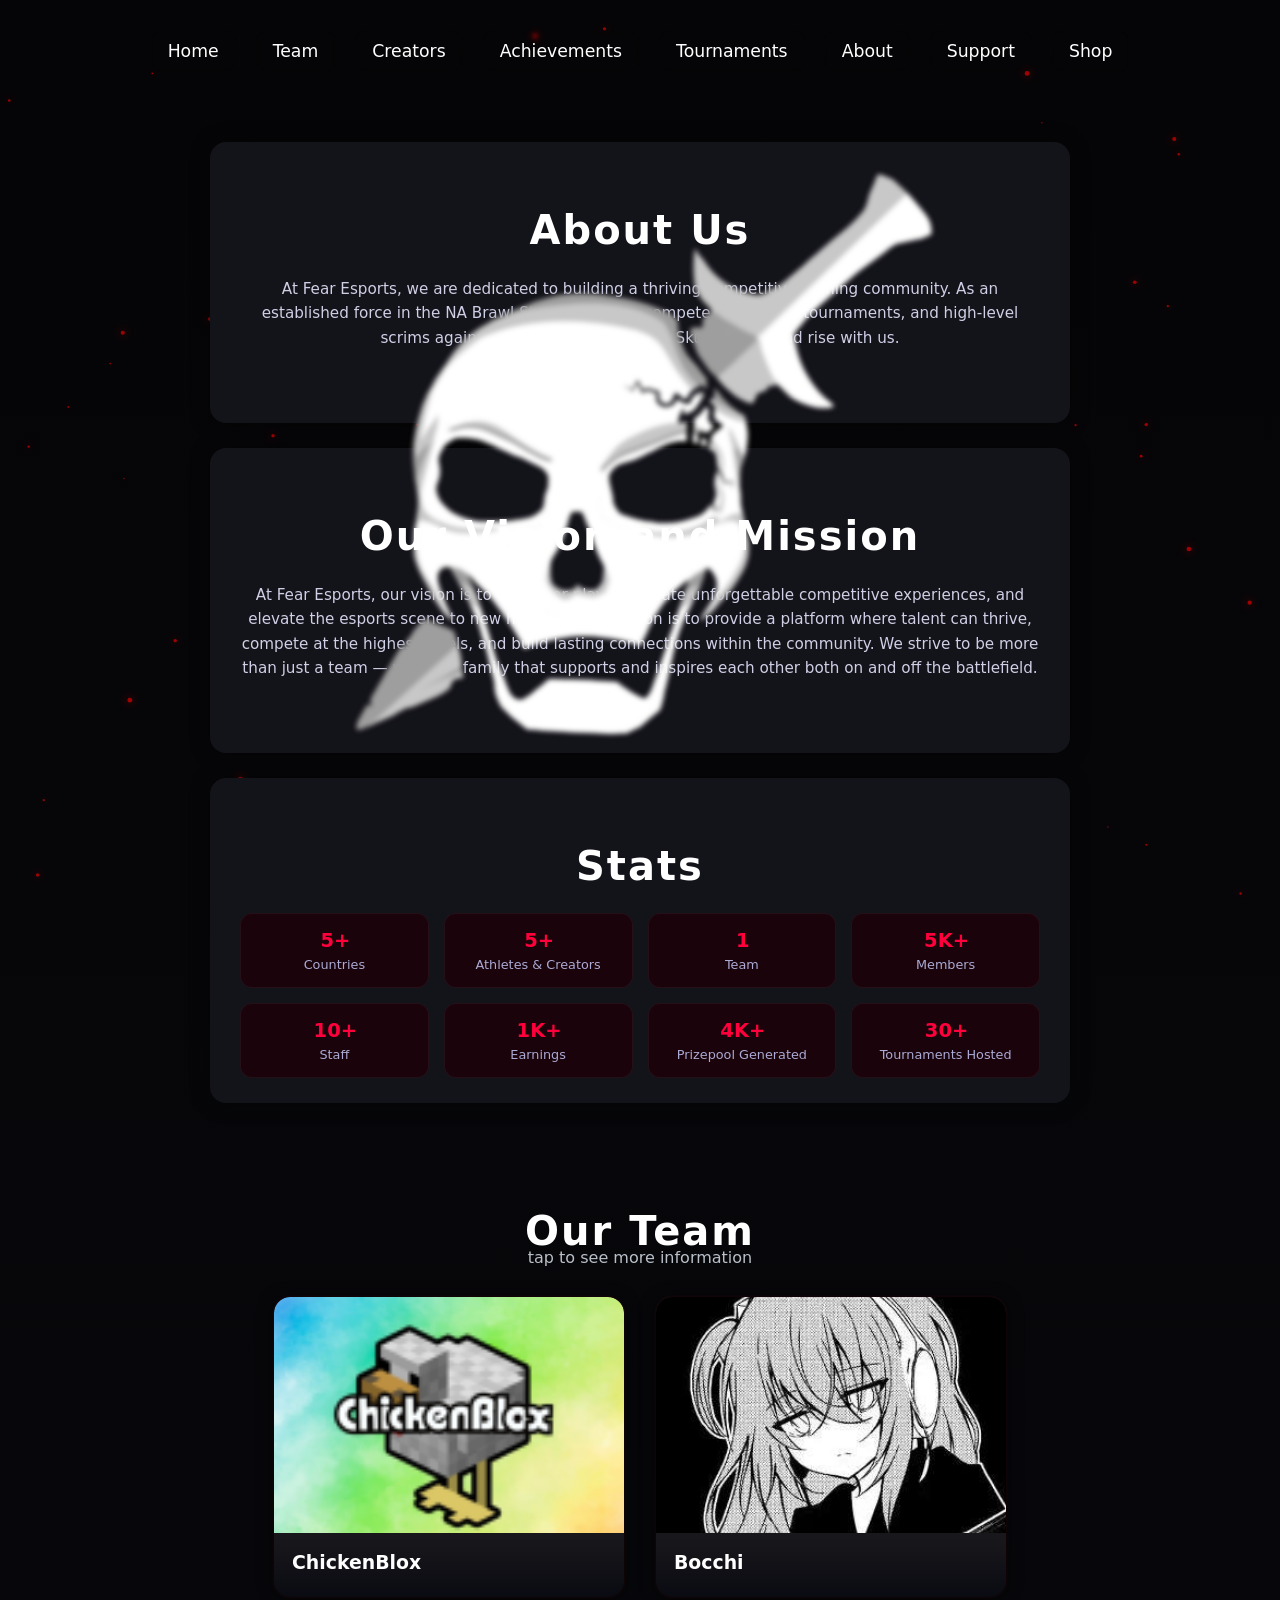
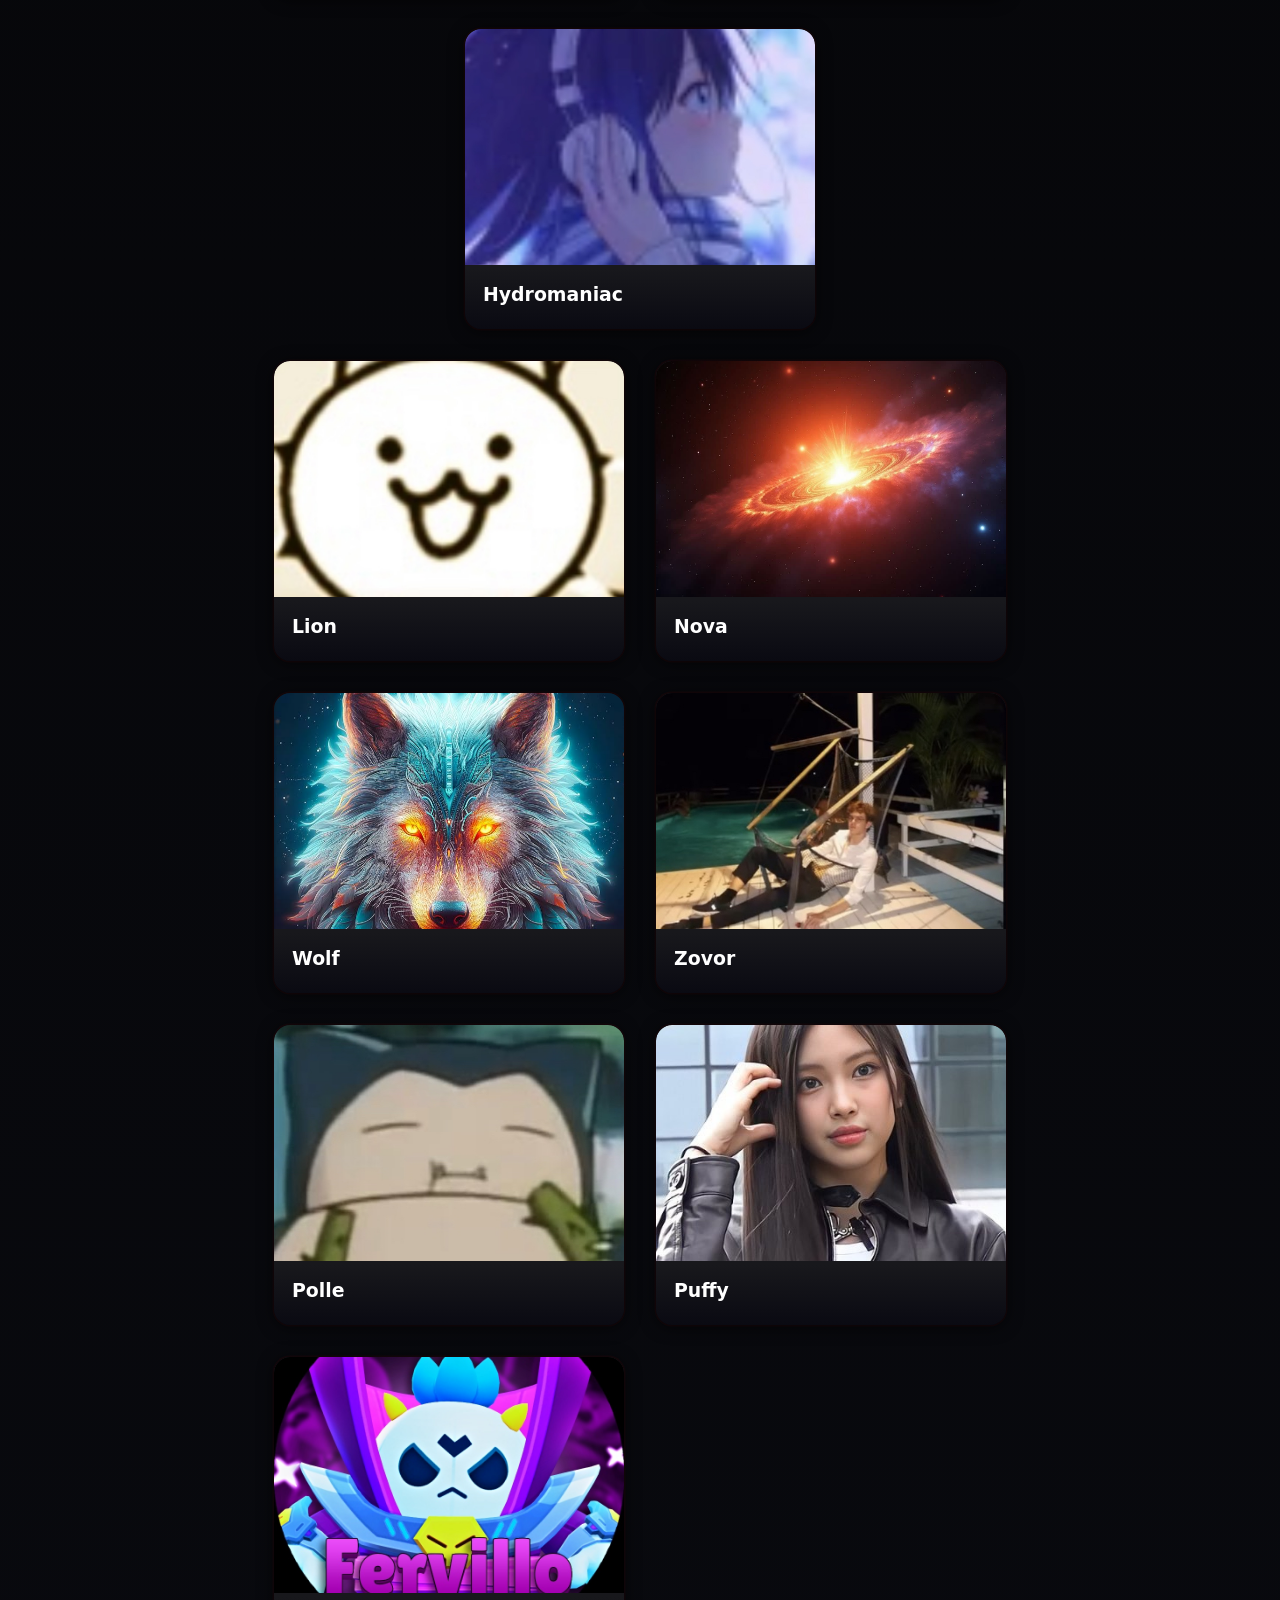
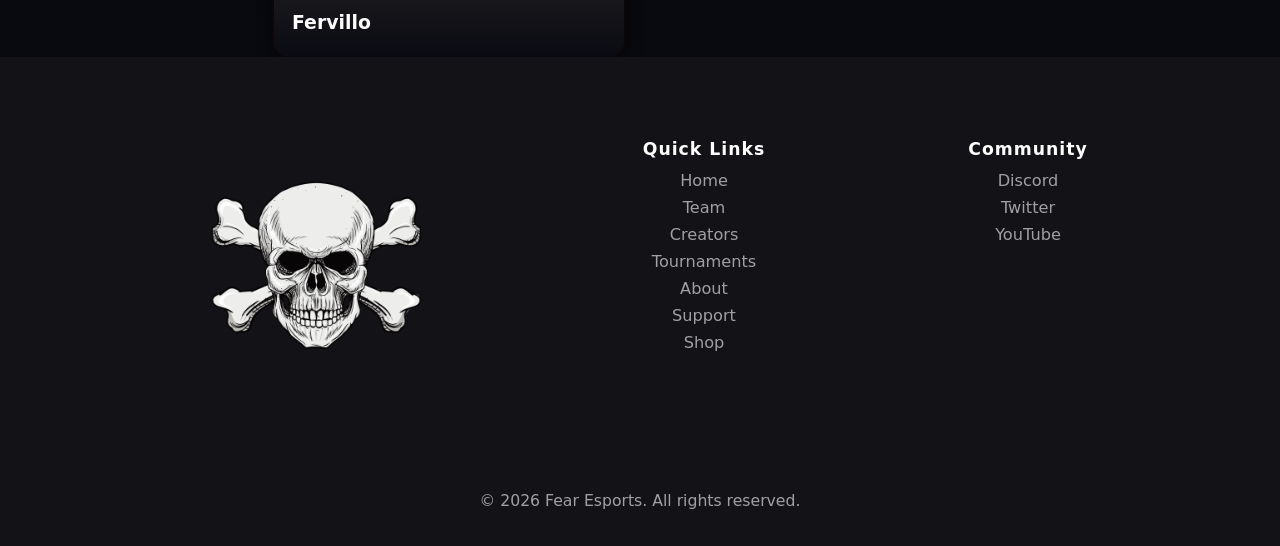
==== commit ec8e119d: "Update about.html" ====
--- a/about.html
+++ b/about.html
@@ -29,7 +29,7 @@
           <main>
                 <canvas id="particles"></canvas>
       
-               <img src="skull2.png" class="bg-skull2">
+               <img src="skull2.webp" class="bg-skull2">
 
    
             <section class="about-cards-section">
--- a/style.css
+++ b/style.css
@@ -1,3 +1,9 @@
+body, a, p, h1, h2, h3, h4, h5, h6, span, button, input, textarea, li, ul, ol, label, div {
+    font-family: Inter, system-ui, "Segoe UI", Roboto, Arial;
+}
+
+
+
 /* CHIKEN, ALL OF THIS IS INDEX OR MAIN PAGE SETTINGS, IF YOU WANT TO CHANGE ANYTHING ON THE OTHER PAGES GO TO THE RESPECTIVE ROW */
 
 /* quick socials */
@@ -21,7 +27,7 @@
     align-items: center;
     justify-content: center;
     border-radius: 50%;
-    background: red;
+    background: red;    
     transition: box-shadow 0.25s cubic-bezier(.4,2,.6,1), transform 0.25s cubic-bezier(.4,2,.6,1);
   
     cursor: pointer;
@@ -592,7 +598,7 @@
     width: 0;
     height: 3px;
     background: red;
-    transition: width 0.25s cubic-bezier(.4,2,.6,1);
+    transition: width 0.5s cubic-bezier(.4,2,.6,1);
 }
 
 nav a:hover {
@@ -838,10 +844,10 @@
 
 .bg-skull {
     position: absolute;
-    top: 20%;
-    left: 50%;
+    top: 13%;
+    left: 52%;
     transform: translate(-50%, -50%) scale(1.2);
-    width: 500px;
+    width: 400px;
     filter: blur(2px);
     z-index: 1;
     pointer-events: none;
@@ -1009,8 +1015,81 @@
         gap: 8px;
         padding: 0 4vw;
     }
-}
-
+    .bg-skull {
+    position: absolute;
+    top: 10%;
+    left: 60%;
+    transform: translate(-50%, -50%) scale(1.2);
+    width: 300px;
+    filter: blur(2px);
+    z-index: 1;
+    pointer-events: none;
+
+     animation: skullPulse 6s ease-in-out infinite;
+}
+}
+
+
+@media (max-width: 550px) {
+    .footer-main {
+        flex-direction: column;
+        gap: 0;
+        padding: 0 4vw;
+    }
+    .footer-col, .brand-col {
+        min-width: 0;
+        margin-bottom: 32px;
+    }
+    .footer-bottom-content {
+        flex-direction: column;
+        align-items: flex-start;
+        gap: 8px;
+        padding: 0 4vw;
+    }
+    .bg-skull {
+    position: absolute;
+    top: 11%;
+    left: 58%;
+    transform: translate(-50%, -50%) scale(1.2);
+    width: 275px;
+    filter: blur(2px);
+    z-index: 1;
+    pointer-events: none;
+
+     animation: skullPulse 6s ease-in-out infinite;
+}
+}
+
+
+@media (max-width: 700px) {
+    .footer-main {
+        flex-direction: column;
+        gap: 0;
+        padding: 0 4vw;
+    }
+    .footer-col, .brand-col {
+        min-width: 0;
+        margin-bottom: 32px;
+    }
+    .footer-bottom-content {
+        flex-direction: column;
+        align-items: flex-start;
+        gap: 8px;
+        padding: 0 4vw;
+    }
+    .bg-skull {
+    position: absolute;
+    top: 10%;
+    left: 56%;
+    transform: translate(-50%, -50%) scale(1.2);
+    width: 275px;
+    filter: blur(2px);
+    z-index: 1;
+    pointer-events: none;
+
+     animation: skullPulse 6s ease-in-out infinite;
+}
+}
 
 
 /* CHICKEN, TEAMS PAGE STARTS HERE */
@@ -1906,10 +1985,12 @@
     max-width: 900px;
     margin: auto;
     padding: 40px 20px;
+    z-index: 2;
 }
 
 .about-section {
-       background: #11060a;
+      background: #13131a;
+      
     border-radius: 16px;
     padding: 25px 30px;
     margin-bottom: 25px;
@@ -1977,3 +2058,609 @@
     margin-top: 5px;
     
 }
+
+
+
+
+
+
+
+
+
+
+
+
+
+
+
+
+
+
+
+
+
+/* achievements page */
+
+.achievements-carousel-wrapper {
+      max-width: 1100px;
+      margin: 0 auto;
+      position: relative;
+      padding: 40px 0;
+      display: flex;
+      align-items: center;
+      justify-content: center;
+    }
+    .achievements-carousel {
+      overflow: hidden;
+      width: 100%;
+    }
+    .achievements-track {
+      display: flex;
+      transition: transform 0.4s cubic-bezier(.4,2,.6,1);
+      gap: 32px;
+      will-change: transform;
+    }
+    .achievement-card {
+      background: #0a0a0f;
+      border-radius: 16px;
+      box-shadow: 0 2px 16px 0 #000a;
+      display: flex;
+      flex-direction: column;
+      align-items: center;
+      padding: 32px 18px 40px 18px;
+      position: relative;
+      transition: box-shadow 0.25s, transform 0.25s;
+      min-width: 320px;
+      max-width: 340px;
+      flex: 0 0 320px;
+      margin: 0;
+    }
+    .achievement-card:hover {
+      box-shadow: 0 4px 32px 0 #ff000055, 0 0 16px 2px #ff0000cc;
+      transform: translateY(-10px);
+    }
+    .achievement-icon {
+      width: 64px;
+      height: 64px;
+      margin-bottom: 18px;
+      display: flex;
+      align-items: center;
+      justify-content: center;
+      z-index: 2;
+      transition: transform 0.3s;
+      animation: achievement-float 2.5s ease-in-out infinite alternate;
+    }
+    .achievement-card:hover .achievement-icon {
+      transform: translateY(-10px) scale(1.07);
+      filter: drop-shadow(0 0 12px #ff0000cc);
+    }
+    .achievement-icon img {
+      width: 100%;
+      height: 100%;
+      object-fit: contain;
+      pointer-events: none;
+      user-select: none;
+    }
+    .achievement-title {
+      font-size: 1.18rem;
+      font-weight: 700;
+      color: #fff;
+      margin-bottom: 10px;
+      text-align: center;
+    }
+    .achievement-desc {
+      color: #b0b6c4;
+      font-size: 0.98rem;
+      text-align: center;
+      margin-top: 8px;
+      position: relative;
+      padding-bottom: 32px;
+    }
+    .achievement-platform {
+      display: block;
+      width: 60%;
+      height: 16px;
+      margin: 18px auto 0 auto;
+      border-radius: 0 0 12px 12px;
+      background: linear-gradient(90deg, #18181c 60%, #23232a 100%);
+      box-shadow: 0 6px 18px 0 #000a, 0 2px 12px 0 #ff000033;
+      position: absolute;
+      left: 50%;
+      transform: translateX(-50%);
+      bottom: 0;
+      z-index: 0;
+    }
+    @keyframes achievement-float {
+      0% { transform: translateY(0);}
+      100% { transform: translateY(-8px);}
+    }
+    .carousel-arrow {
+      background: #18181c;
+      color: #fff;
+      border: none;
+      border-radius: 50%;
+      width: 38px;
+      height: 38px;
+      font-size: 1.5rem;
+      cursor: pointer;
+      box-shadow: 0 2px 8px 0 #0005;
+      transition: background 0.2s, color 0.2s;
+      z-index: 10;
+      margin: 0 8px;
+      position: absolute;
+      top: 50%;
+      transform: translateY(-50%);
+    }
+    .carousel-arrow.left { left: 0; }
+    .carousel-arrow.right { right: 0; }
+    .carousel-arrow:hover {
+      background: #ff0000;
+      color: #fff;
+    }
+    @media (max-width: 1100px) {
+      .achievement-card { min-width: 28vw; flex-basis: 28vw; }
+    }
+    @media (max-width: 900px) {
+      .achievement-card { min-width: 45vw; flex-basis: 45vw; }
+    }
+    @media (max-width: 600px) {
+      .achievement-card { min-width: 90vw; flex-basis: 90vw; }
+      .carousel-arrow { width: 32px; height: 32px; font-size: 1.2rem; }
+    }
+
+
+
+
+
+
+
+
+
+
+
+
+
+
+
+
+
+
+
+
+
+
+
+
+
+
+
+
+
+    /* creators page */
+.creators-section {
+    
+    color: #fff;
+    padding: 40px 0;
+    display: flex;
+    flex-direction: column;
+    align-items: center;
+}
+
+.creators-title {
+    font-size: 2.2rem;
+    font-weight: bold;
+    margin-bottom: 32px;
+    letter-spacing: 1px;
+}
+
+.creators-list {
+    display: flex;
+    flex-direction: column;
+    gap: 28px;
+    width: 100%;
+    max-width: 1100px;
+    align-items: center;
+}
+
+.creator-card {
+    text-decoration: none;
+    color: white;
+    background: #13131a;
+    display: flex;
+    flex-direction: row;
+    align-items: center;
+    padding: 32px;
+    border-radius: 16px;
+    box-shadow: 0 4px 28px 0 rgba(255,0,32,0.10), 0 2px 12px 0 rgba(0,0,0,0.22);
+    border: 1.5px solid #181824;
+    gap: 40px;
+    width: 100%;
+    max-width: 860px;
+    transition: transform 0.18s cubic-bezier(.4,2,.6,1), box-shadow 0.18s;
+}
+
+.creator-card:hover {
+    transform: translateY(-6px) scale(1.02);
+    box-shadow: 0 0 24px 2px #ff003c88, 0 2px 16px 0 rgba(255,0,32,0.12);
+    border-color: #ff003c;
+}
+
+.creator-img {
+    width: 160px;
+    height: 160px;
+    object-fit: cover;
+    border-radius: 14px;
+    box-shadow: 0 4px 18px 0 #ff003c33;
+    flex-shrink: 0;
+    background: #181824;
+}
+
+.creator-content {
+    display: flex;
+    flex-direction: column;
+    justify-content: center;
+    flex: 1;
+}
+
+.creator-header {
+    margin-bottom: 16px;
+}
+
+.creator-name {
+    font-size: 1.7rem;
+    font-weight: bold;
+    color: #fff;
+    display: block;
+    margin-bottom: 6px;
+    letter-spacing: 0.5px;
+}
+
+.creator-role {
+    font-size: 1rem;
+    color: #ff003c;
+    font-weight: 500;
+    letter-spacing: 0.5px;
+}
+
+.creator-stats {
+    margin-top: 8px;
+}
+
+.stats-label {
+    font-size: 1.05rem;
+    color: #fff;
+    font-weight: 600;
+    margin-bottom: 6px;
+    display: block;
+    letter-spacing: 0.5px;
+}
+
+.stats-row {
+    display: flex;
+    gap: 36px;
+    margin-top: 6px;
+    font-size: 1.22rem;
+    flex-wrap: wrap;
+}
+
+.stat-number {
+    color: #ff003c;
+    font-weight: bold;
+    font-size: 1.22em;
+    margin-left: 2px;
+}
+
+@media (max-width: 768px) {
+    .creators-list {
+        gap: 22px;
+        max-width: 98vw;
+    }
+    .creator-card {
+        flex-direction: column;
+        align-items: center;
+        text-align: center;
+        gap: 18px;
+        padding: 16px;
+        max-width: 98vw;
+        border-radius: 12px;
+    }
+    .creator-img {
+        width: 120px;
+        height: 120px;
+        border-radius: 10px;
+        margin-bottom: 8px;
+    }
+    .stats-row {
+        flex-direction: column;
+        gap: 6px;
+        align-items: center;
+        font-size: 1.08rem;
+    }
+    .creator-name {
+        font-size: 1.3rem;
+        margin-bottom: 4px;
+    }
+    .stat-number {
+        font-size: 1.1em;
+    }
+}
+
+
+
+
+
+
+
+
+
+
+
+
+
+
+
+
+
+
+
+/* achievements page */
+
+
+    .achievements-section {
+      max-width: 1200px;
+      margin: 0 auto;
+      padding: 48px 16px 32px 16px;
+      text-align: center;
+ 
+    }
+    .achievements-title {
+      font-size: 2.5rem;
+      font-weight: 900;
+      letter-spacing: 2px;
+      margin-bottom: 32px;
+      color: #fff;
+      text-shadow: 0 2px 24px #ff003c22;
+    }
+    .achievements-grid {
+      display: grid;
+      grid-template-columns: repeat(4, 1fr);
+      gap: 28px;
+        position: relative;
+   
+      margin-bottom: 64px;
+      
+    }
+    .achievement-card {
+      background: #111115;
+      border-radius: 14px;
+      box-shadow: 0 2px 16px 0 #ff003c22, 0 1.5px 8px 0 #000a;
+      border: 1.5px solid #181824;
+      overflow: hidden;
+      display: flex;
+      flex-direction: column;
+      align-items: center;
+      transition: transform 0.18s, box-shadow 0.18s, border-color 0.18s;
+      cursor: pointer;
+      min-height: 220px;
+  
+    }
+    .achievement-card:hover {
+      transform: scale(1.05) translateY(-6px);
+      box-shadow: 0 0 32px 4px #ff003c66, 0 2px 16px 0 #ff003c33;
+      border-color: #ff003c;
+      z-index: 2;
+    }
+    .achievement-img {
+      width: 100%;
+      height: 225px;
+      object-fit: cover;
+      background: #181824;
+      border-radius: 14px 14px 0 0;
+      box-shadow: 0 2px 12px 0 #ff003c22;
+    }
+    .achievement-desc {
+      padding: 18px 12px 16px 12px;
+      font-size: 1.08rem;
+      color: #e6eef8;
+      opacity: 0.92;
+      flex: 1;
+    }
+
+    /* Hall of Fame */
+    .hof-section {
+      max-width: 600px;
+      margin: 0 auto 64px auto;
+      text-align: center;
+      position: relative;
+    }
+    .hof-title {
+      font-size: 2.2rem;
+      font-weight: 900;
+      letter-spacing: 2px;
+      margin-bottom: 18px;
+      color: #fff;
+      text-shadow: 0 2px 24px #ff003c22;
+    }
+    .hof-crown {
+      font-size: 2.5rem;
+      color: gold;
+      transform: rotate(-15deg);
+      margin-bottom: -18px;
+      text-shadow: 0 0 16px #ffd70099, 0 0 32px #fff2;
+      display: inline-block;
+    }
+    .hof-card-wrap {
+      display: flex;
+      align-items: center;
+      justify-content: center;
+      gap: 18px;
+      margin-bottom: 12px;
+    }
+    .hof-arrow {
+      background: #181824;
+      border: none;
+      color: #ff003c;
+      font-size: 2.2rem;
+      border-radius: 50%;
+      width: 48px;
+      height: 48px;
+      display: flex;
+      align-items: center;
+      justify-content: center;
+      box-shadow: 0 2px 12px 0 #ff003c22;
+      cursor: pointer;
+      transition: background 0.18s, color 0.18s, box-shadow 0.18s;
+      z-index: 2;
+      outline: none;
+    }
+    .hof-arrow:hover {
+      background: #ff003c;
+      color: #fff;
+      box-shadow: 0 0 16px 2px #ff003c88;
+    }
+    .hof-card {
+      background: #18181c;
+      border-radius: 18px;
+      box-shadow: 0 0 32px 6px #ff003c55, 0 2px 16px 0 #000a;
+      border: 2px solid #ff003c;
+      padding: 32px 32px 24px 32px;
+      min-width: 320px;
+      max-width: 380px;
+      margin: 0 8px;
+      display: flex;
+      flex-direction: column;
+      align-items: center;
+      animation: hof-fadein 0.5s;
+      position: relative;
+      transition: box-shadow 0.18s, transform 0.18s;
+      will-change: transform, box-shadow;
+      /* Optional floating animation */
+      animation: hof-fadein 0.5s, hof-float 3s ease-in-out infinite;
+    }
+    @keyframes hof-fadein {
+      from { opacity: 0; transform: translateY(30px);}
+      to { opacity: 1; transform: translateY(0);}
+    }
+    @keyframes hof-float {
+      0%, 100% { transform: translateY(0);}
+      50% { transform: translateY(-10px);}
+    }
+    .hof-img {
+      width: 120px;
+      height: 120px;
+      object-fit: cover;
+      border-radius: 50%;
+      box-shadow: 0 4px 24px 0 #ff003c44;
+      margin-bottom: 18px;
+      border: 3px solid #fff;
+    }
+    .hof-name {
+      font-size: 1.4rem;
+      font-weight: 800;
+      color: #fff;
+      margin-bottom: 4px;
+    }
+    .hof-role {
+      color: #ff003c;
+      font-size: 1.08rem;
+      font-weight: 600;
+      margin-bottom: 10px;
+    }
+    .hof-stats {
+      color: #e6eef8;
+      font-size: 1.05rem;
+      margin-bottom: 0;
+      display: flex;
+      flex-direction: column;
+      gap: 2px;
+    }
+
+    /* Responsive */
+/* Achievements & Hall of Fame Responsive Design */
+@media (min-width: 700px) {
+    .achievements-grid {
+        grid-template-columns: 1fr 1fr;
+        left: 5%;
+    }
+    .hof-section {
+        max-width: 600px;
+    }
+}
+@media (min-width: 1000px) {
+    .achievements-grid {
+        grid-template-columns: 1fr 1fr 1fr;
+        left: 3.5%;
+    }
+    .hof-section {
+        max-width: 700px;
+    }
+}
+@media (min-width: 1300px) {
+    .achievements-grid {
+        grid-template-columns: 1fr 1fr 1fr 1fr;
+        left: -6.5%;
+    }
+    .hof-section {
+        max-width: 900px;
+    }
+}
+@media (min-width: 1400px) {
+    .achievements-grid {
+        grid-template-columns: 1fr 1fr 1fr 1fr;
+     
+    }
+    .hof-section {
+        max-width: 1000px;
+    }
+}
+@media (min-width: 1800px) {
+    .achievements-grid {
+        grid-template-columns: 1fr 1fr 1fr 1fr;
+    }
+    .hof-section {
+        max-width: 1200px;
+    }
+}
+@media (max-width: 1200px) {
+    .achievements-grid {
+        grid-template-columns: repeat(2, 1fr);
+    }
+}
+@media (max-width: 900px) {
+    .achievements-grid {
+        grid-template-columns: 1fr;
+    }
+    .hof-section {
+        max-width: 98vw;
+    }
+    .hof-card {
+        min-width: 0;
+        max-width: 98vw;
+        padding: 18px 4vw 18px 4vw;
+    }
+    .hof-arrow {
+        width: 38px;
+        height: 38px;
+        font-size: 1.5rem;
+    }
+    .hof-img {
+        width: 90px;
+        height: 90px;
+    }
+}
+@media (max-width: 600px) {
+    .achievements-grid {
+        grid-template-columns: 1fr;
+        gap: 1.2rem;
+       left: 2px;
+    }
+    .achievement-card {
+        min-height: 180px;
+    }
+    .hof-section {
+        max-width: 100vw;
+    }
+    .hof-card {
+        padding: 12px 2vw 12px 2vw;
+    }
+}
